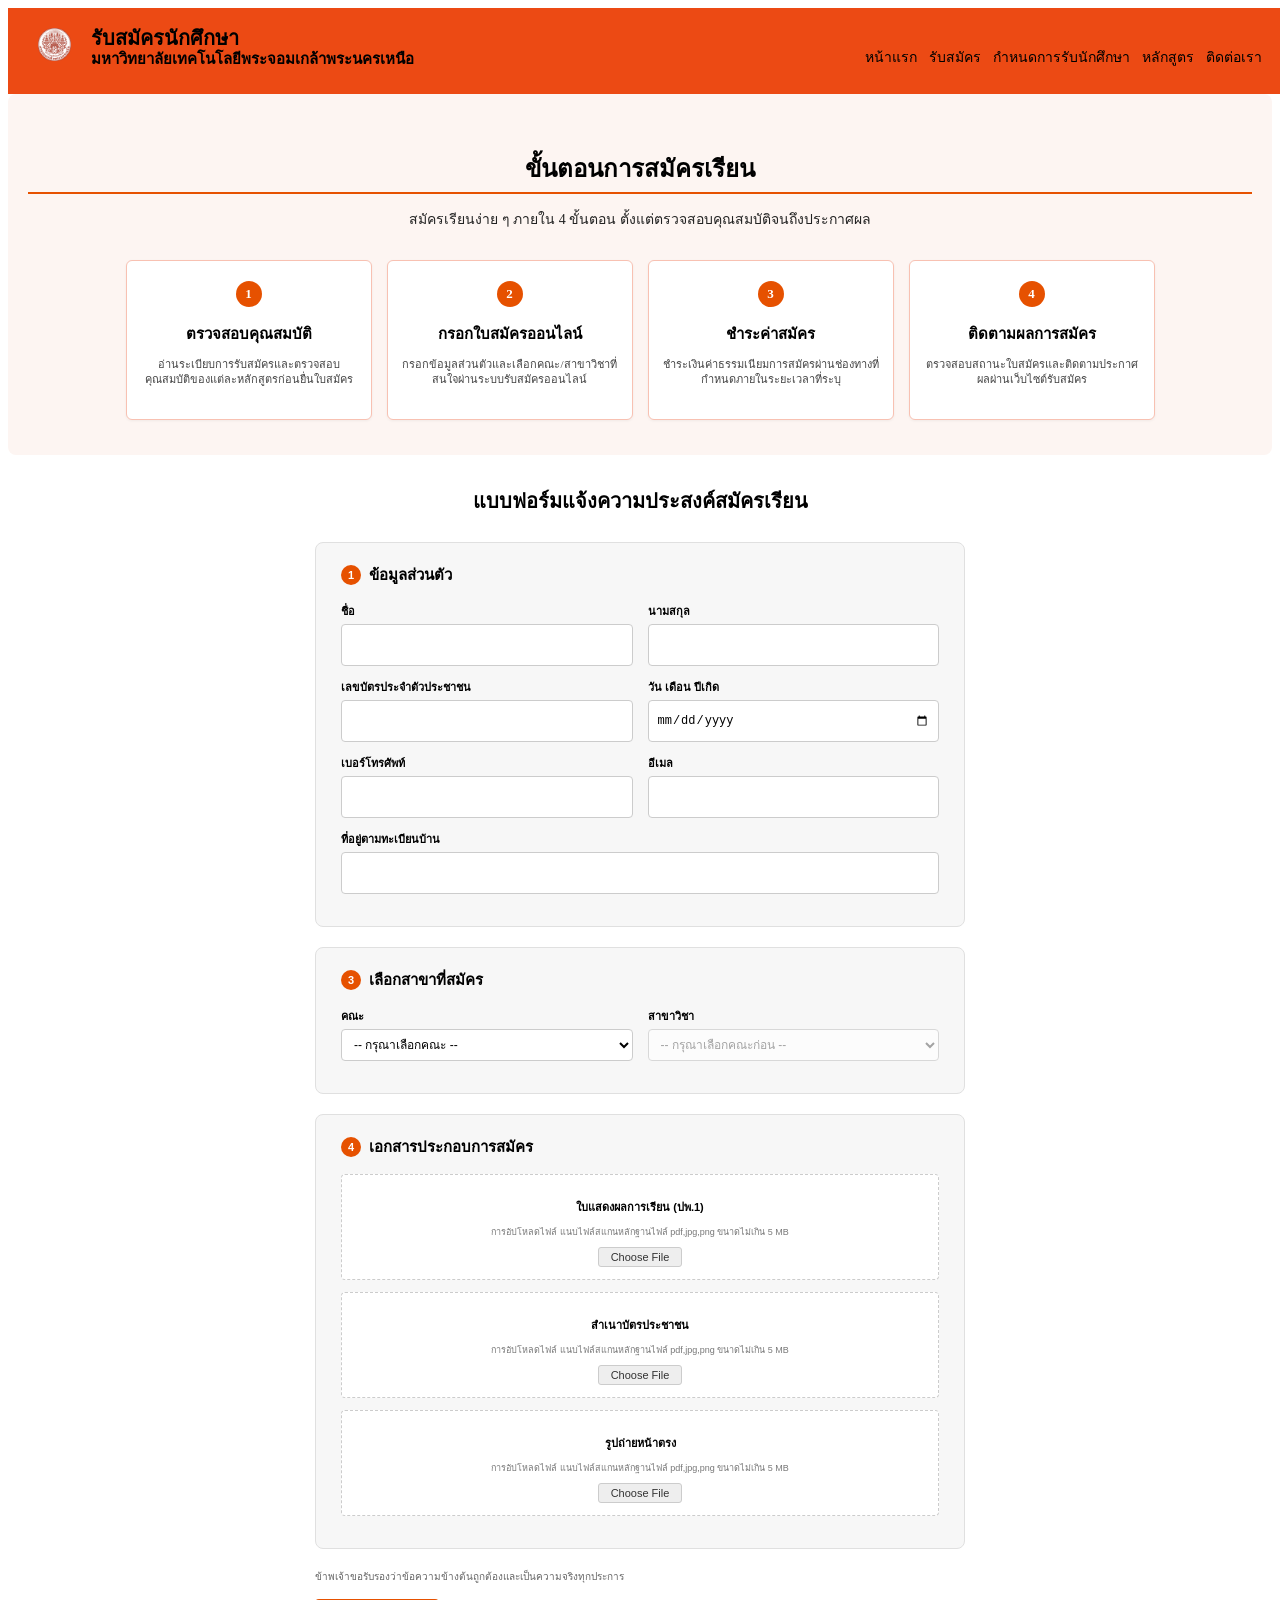
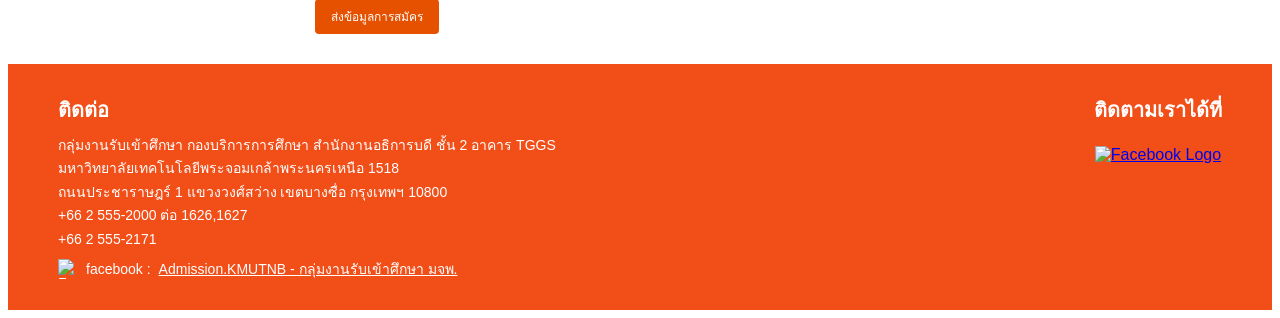
==== admission.html @ b82a3246 "first commit" ====
<!DOCTYPE html>
<html lang="th">
<head>
    <meta charset="UTF-8">
    <meta name="viewport" content="width=device-width, initial-scale=1.0">
    <title>รับสมัครนักศึกษา - มหาวิทยาลัยเทคโนโลยีพระจอมเกล้าพระนครเหนือ</title>
    <link rel="stylesheet" href="css/style.css">
</head>
<body>
    <header class="site-header">
        <div class="container">
            <img src="image/Master Logo_KMUTNB_Thai PNG.png" alt="โลโก้" class="head-img">
            <div class="text-content">
                <h1>รับสมัครนักศึกษา</h1>
                <h2>มหาวิทยาลัยเทคโนโลยีพระจอมเกล้าพระนครเหนือ</h2>
            </div>
        </div>

        <nav class="navbar">
            <div class="wrap">
                <button class="nav-toggle" id="navToggle" aria-label="เปิดเมนู" aria-expanded="false">
                    <span></span><span></span><span></span>
                </button>
                <ul class="nav-list" id="navList">
                    <li><a href="index.html">หน้าแรก</a></li>
                    <li><a href="admission.html" class="active">รับสมัคร</a></li>
                    <li><a href="assign.html">กำหนดการรับนักศึกษา</a></li>
                    <li><a href="course.html">หลักสูตร</a></li>
                    <li><a href="contact.html">ติดต่อเรา</a></li>
                </ul>
            </div>
        </nav>
    </header>

    <!-- Main Content Container -->
    <main class="main-container">
        
        <!-- Section 1: ขั้นตอนการสมัครเรียน -->
        <section class="steps-section">
            <h2 class="section-title">ขั้นตอนการสมัครเรียน</h2>
            <p class="subtitle">สมัครเรียนง่าย ๆ ภายใน 4 ขั้นตอน ตั้งแต่ตรวจสอบคุณสมบัติจนถึงประกาศผล</p>
            
            <div class="steps-grid">
                <!-- ขั้นตอนที่ 1 -->
                <div class="step-card">
                    <div class="step-number">1</div>
                    <h3>ตรวจสอบคุณสมบัติ</h3>
                    <p>อ่านระเบียบการรับสมัครและตรวจสอบคุณสมบัติของแต่ละหลักสูตรก่อนยื่นใบสมัคร</p>
                </div>

                <!-- ขั้นตอนที่ 2 -->
                <div class="step-card">
                    <div class="step-number">2</div>
                    <h3>กรอกใบสมัครออนไลน์</h3>
                    <p>กรอกข้อมูลส่วนตัวและเลือกคณะ/สาขาวิชาที่สนใจผ่านระบบรับสมัครออนไลน์</p>
                </div>

                <!-- ขั้นตอนที่ 3 -->
                <div class="step-card">
                    <div class="step-number">3</div>
                    <h3>ชำระค่าสมัคร</h3>
                    <p>ชำระเงินค่าธรรมเนียมการสมัครผ่านช่องทางที่กำหนดภายในระยะเวลาที่ระบุ</p>
                </div>

                <!-- ขั้นตอนที่ 4 -->
                <div class="step-card">
                    <div class="step-number">4</div>
                    <h3>ติดตามผลการสมัคร</h3>
                    <p>ตรวจสอบสถานะใบสมัครและติดตามประกาศผลผ่านเว็บไซต์รับสมัคร</p>
                </div>
            </div>
        </section>

        <!-- Section 2: แบบฟอร์มการสมัคร -->
        <section class="form-section">
            <h2 class="form-main-title">แบบฟอร์มแจ้งความประสงค์สมัครเรียน</h2>

            <!-- เพิ่ม action="payment.html" และ event onsubmit เพื่อแปลงค่าก่อนส่ง -->
            <form class="application-form" action="payment.html" method="GET" onsubmit="return prepareDataForPayment()">
                
                <!-- Block 1: ข้อมูลส่วนตัว -->
               <!-- Block 1: ข้อมูลส่วนตัว -->
<div class="form-card">
    <div class="card-header">
        <span class="step-num">1</span>
        <h3>ข้อมูลส่วนตัว</h3>
    </div>
    <div class="form-row">
        <div class="input-group">
            <label for="fname">ชื่อ</label>
            <input type="text" id="fname" name="fname" required>
        </div>
        <div class="input-group">
            <label for="lname">นามสกุล</label>
            <input type="text" id="lname" name="lname" required>
        </div>
    </div>
    <div class="form-row">
        <div class="input-group">
            <label for="idcard">เลขบัตรประจำตัวประชาชน</label>
            <input type="text" id="idcard" name="idcard" required>
        </div>
        <div class="input-group">
            <label for="dob">วัน เดือน ปีเกิด</label>
            <input type="date" id="dob" name="dob">
        </div>
    </div>
    <div class="form-row">
        <div class="input-group">
            <label for="phone">เบอร์โทรศัพท์</label>
            <input type="tel" id="phone" name="phone">
        </div>
        <div class="input-group">
            <label for="email">อีเมล</label>
            <input type="email" id="email" name="email">
        </div>
    </div>
    <div class="form-row">
        <div class="input-group full-width">
            <label for="address">ที่อยู่ตามทะเบียนบ้าน</label>
            <input type="text" id="address" name="address">
        </div>
    </div>
</div>

                <!-- Block 3: เลือกสาขาที่สมัคร -->
                <div class="form-card">
                    <div class="card-header">
                        <span class="step-num">3</span>
                        <h3>เลือกสาขาที่สมัคร</h3>
                    </div>
                    <div class="form-row">
                        <div class="input-group">
                            <label for="faculty">คณะ</label>
                            <select id="faculty" name="faculty" onchange="updateMajors()" required>
                                <option value="">-- กรุณาเลือกคณะ --</option>
                                <option value="eng">คณะวิศวกรรมศาสตร์</option>
                                <option value="ibt">คณะบริหารธุรกิจและอุตสาหกรรมบริการ</option>
                                <option value="fitm">คณะเทคโนโลยีและการจัดการอุตสาหกรรม</option>
                                <option value="ai">คณะอุตสาหกรรมเกษตรดิจิทัล</option>
                            </select>
                            <input type="hidden" id="faculty_text" name="faculty_text">
                        </div>
                        <div class="input-group">
                            <label for="major">สาขาวิชา</label>
                            <select id="major" name="major" disabled required>
                                <option value="">-- กรุณาเลือกคณะก่อน --</option>
                            </select>
                            <input type="hidden" id="major_text" name="major_text">
                        </div>
                    </div>
                </div>

                <!-- Block 4: เอกสารประกอบการสมัคร -->
                <div class="form-card">
                    <div class="card-header">
                        <span class="step-num">4</span>
                        <h3>เอกสารประกอบการสมัคร</h3>
                    </div>

                    <div class="upload-item">
                        <p class="upload-title">ใบแสดงผลการเรียน (ปพ.1)</p>
                        <p class="upload-note">การอัปโหลดไฟล์ แนบไฟล์สแกนหลักฐานไฟล์ pdf,jpg,png ขนาดไม่เกิน 5 MB</p>
                        <input type="file" id="file1" class="file-input">
                        <label for="file1" class="btn-choose">Choose File</label>
                    </div>

                    <div class="upload-item">
                        <p class="upload-title">สำเนาบัตรประชาชน</p>
                        <p class="upload-note">การอัปโหลดไฟล์ แนบไฟล์สแกนหลักฐานไฟล์ pdf,jpg,png ขนาดไม่เกิน 5 MB</p>
                        <input type="file" id="file2" class="file-input">
                        <label for="file2" class="btn-choose">Choose File</label>
                    </div>

                    <div class="upload-item">
                        <p class="upload-title">รูปถ่ายหน้าตรง</p>
                        <p class="upload-note">การอัปโหลดไฟล์ แนบไฟล์สแกนหลักฐานไฟล์ pdf,jpg,png ขนาดไม่เกิน 5 MB</p>
                        <input type="file" id="file3" class="file-input">
                        <label for="file3" class="btn-choose">Choose File</label>
                    </div>
                </div>

                <p class="form-footer-note">ข้าพเจ้าขอรับรองว่าข้อความข้างต้นถูกต้องและเป็นความจริงทุกประการ</p>

                <div class="form-actions">
                    <button type="submit" class="btn-submit-orange">ส่งข้อมูลการสมัคร</button>
                </div>

            </form>
        </section>

    </main>

    <footer class="footer-container">
        <div class="footer-left">
            <h3>ติดต่อ</h3>
            <p>กลุ่มงานรับเข้าศึกษา กองบริการการศึกษา สำนักงานอธิการบดี ชั้น 2 อาคาร TGGS</p>
            <p>มหาวิทยาลัยเทคโนโลยีพระจอมเกล้าพระนครเหนือ 1518</p>
            <p>ถนนประชาราษฎร์ 1 แขวงวงศ์สว่าง เขตบางซื่อ กรุงเทพฯ 10800</p>
            <p>+66 2 555-2000 ต่อ 1626,1627</p>
            <p>+66 2 555-2171</p>
            
            <div class="facebook-link">
                <img src="https://upload.wikimedia.org/wikipedia/commons/b/b9/2023_Facebook_icon.svg" alt="Facebook Icon" class="fb-icon-small">
                <span>facebook : </span>
                <a href="https://www.facebook.com/admission.kmutnb" target="_blank" rel="noopener noreferrer">
                    Admission.KMUTNB - กลุ่มงานรับเข้าศึกษา มจพ.
                </a>
            </div>
        </div>
        <div class="footer-right">
            <h3>ติดตามเราได้ที่</h3>
            <a href="https://www.facebook.com/admission.kmutnb" target="_blank" rel="noopener noreferrer">
                <img src="https://upload.wikimedia.org/wikipedia/commons/b/b9/2023_Facebook_icon.svg" alt="Facebook Logo" class="fb-icon-large">
            </a>
        </div>
    </footer>

    <!-- JavaScript ระบบเลือกสาขาและเตรียมข้อมูลส่งต่อไปยัง payment.html -->
    <script>
        const majorsByFaculty = {
            eng: [
                { value: "InAE", text: "วิศวกรรมเครื่องมือวัดและอัตโนมัติ" },
            ],
            ibt: [
                { value: "TH", text: "การจัดการอุตสาหกรรมท่องเที่ยวและโรงแรม" },
                { value: "IBT", text: "บริหารธุรกิจอุตสาหกรรมและการค้า" }
            ],
            fitm: [
                { value: "it", text: "เทคโนโลยีสารสนเทศ" },
                { value: "ine", text: "วิศวกรรมสารสนเทศและเครือข่าย" },
                { value: "inet", text: "วิศวกรรมสารสนเทศและเครือข่าย" },
                { value: "iti", text: "เทคโนโลยีสารสนเทศ" }
            ],
            ai: [
                { value: "FTSCM", text: "เทคโนโลยีอาหารและการจัดการห่วงโซ่อุปทาน" },
                { value: "FAIN", text: "นวัตกรรมผลิตภัณฑ์อาหารและความงาม" }
            ]
        };

        function updateMajors() {
            const facultySelect = document.getElementById("faculty");
            const majorSelect = document.getElementById("major");
            const selectedFaculty = facultySelect.value;

            majorSelect.innerHTML = '<option value="">-- กรุณาเลือกสาขาวิชา --</option>';

            if (selectedFaculty && majorsByFaculty[selectedFaculty]) {
                majorSelect.disabled = false;
                majorsByFaculty[selectedFaculty].forEach(major => {
                    const option = document.createElement("option");
                    option.value = major.value;
                    option.textContent = major.text;
                    majorSelect.appendChild(option);
                });
            } else {
                majorSelect.disabled = true;
                majorSelect.innerHTML = '<option value="">-- กรุณาเลือกคณะก่อน --</option>';
            }
        }

        // ดึงชื่อภาษาไทยของคณะและสาขาใส่ใน hidden input ก่อนส่งไป payment.html
        function prepareDataForPayment() {
            const facultySelect = document.getElementById("faculty");
            const majorSelect = document.getElementById("major");

            if (facultySelect.selectedIndex > 0) {
                document.getElementById("faculty_text").value = facultySelect.options[facultySelect.selectedIndex].text;
            }
            if (majorSelect.selectedIndex > 0) {
                document.getElementById("major_text").value = majorSelect.options[majorSelect.selectedIndex].text;
            }
            return true;
        }
    </script>
</body>
</html>
---- css/style.css ----
.site-header{
    position: relative;
  background-color: #EC4A14;
  padding: 20px 30px;
  display: flex;
  align-items: center;
  justify-content: center;
  font-size: 35px;
  color: rgb(255, 248, 248);
  width: 100%;
}
.body{
  background-color: #EC4A14;
}
.container {
  display: flex;
  align-items: left; 
  gap: 20px;          
}
.head-img{
    width: 4%;
    height: 4%;
}
.text-content{
    text-align: left;
    font-family: 'Courier New', Courier, monospace;
    font-size: 10px;
    color: #000;
    margin-top: auto;    /* ระยะห่างระหว่างบรรทัดข้อความ */
    font-weight: normal;
}
/* ลบระยะห่างส่วนเกินของข้อความ */
.text-content h1, 
.text-content h2 {
  margin: 0;          /* ลบระยะขอบบน-ล่างออกทั้งหมด */
  line-height: 1.2;   /* ปรับความสูงบรรทัดให้กระชับขึ้น */
}

/* หากต้องการให้ 2 บรรทัดนี้ห่างกันเล็กน้อย ให้ใส่ระยะห่างที่บรรทัดบน */
.text-content h2 {
  margin-bottom: 4px; /* ปรับเพิ่ม-ลด ความห่างตรงนี้ได้ตามต้องการ */
}
.nav-list li a {
  font-size: 14px;
  white-space: nowrap;
  text-decoration: none;
  color: #000000;
  
  /* เพิ่ม 2 บรรทัดนี้ เพื่อเตรียมความลื่นไหลและแสดงว่าเป็นปุ่มกด */
  display: inline-block;             /* เพื่อให้ transform ทำงานได้อย่างสมบูรณ์ */
  transition: transform 0.2s ease;   /* กำหนดความนุ่มนวลเวลาขยาย/ย่อ */
}

/* เพิ่มส่วนนี้ เพื่อให้ดุ๊กดิ๊กเวลาเอาเมาส์ชี้ */
.nav-list li a:hover {
  transform: scale(1.1);             /* ขยายตัวอักษรขึ้น 10% เมื่อเมาส์ชี้ */
  color: #f7f7f7;                    /* (Optional) เปลี่ยนสีข้อความเวลานำเมาส์ชี้ได้ */
}

.nav-list {
  display: flex;
  list-style: none;
  margin: 0;
  padding: 0;
  gap: 12px;
  overflow-x: auto;
  margin-right: 40px;
}

/* ซ่อนปุ่มเปิดเมนูเมื่อเปิดบนหน้าจอคอมพิวเตอร์ */
.nav-toggle {
  display: none;
}
.container2 {
  display: flex;
  justify-content: center; /* จัดกลุ่มไอคอนให้อยู่กลางหน้าจอแนวนอน */
  align-items: flex-start; /* ให้ด้านบนของแต่ละบล็อกตรงกัน */
  gap: 20%;               /* ระยะห่างระหว่างแต่ละเมนู */
  background-color: #EC4A14; /* หรือใช้สีส้มที่ต้องการ เช่น #FF6600, orange */
  padding: 0px; /
}

.menu-item {
  display: flex;
  flex-direction: column;  /* แนวตั้ง: ให้รูปอยู่บน ข้อความอยู่ล่าง */
  align-items: center;     /* จัดให้ทั้งรูปและข้อความตรงกลาง */
  text-align: center;      /* ให้ข้อความอยู่ตรงกลาง */
  transition: transform 0.2s ease; /* กำหนดความนุ่มนวลเวลาขยาย/ย่อ */
  cursor: pointer;         /* เปลี่ยนรูปเมาส์เป็นนิ้วชี้ */
  margin-top: 10px;
}

/* เอฟเฟกต์ทำงานเมื่อนำเมาส์ไปชี้ (:hover) */
.menu-item:hover {
  transform: scale(1.08);  /* ขยายขึ้น 8% เมื่อเมาส์ชี้ */
}
/* เอฟเฟกต์เวลากดคลิกค้างไว้ */
.menu-item:active {
  transform: scale(0.95);  /* ยุบลงเล็กน้อยตอนกด */
}


.banner1-img {
  width: 90px;
  height: auto;
  margin-bottom: 8px;      /* ระยะห่างระหว่างรูปกับข้อความ */
}

.a-banner-img{
  display: block;      /* เปลี่ยนเป็น block เพื่อให้ใช้ margin auto ได้ */
  margin: 0 auto;      /* จัดให้อยู่ตรงกลางแนวนอน */
  max-width: 100%;     /* ป้องกันรูปใหญ่เกินขนาดหน้าจอ */
  height: auto;
}


/* หน้าติดต่อเรา*/
.contact-cardh1{
  background-color: #F4E9E5 ;
  padding: 6px 14px;
  border-radius: 8px;
  display: inline-block;
}
.contact-card{
  background-color: #ffffff;
  border: 1 px solid #e0e0e0;
  border-radius: 8px;
  padding: 30px;
  max-width: 800px;
  margin: 40px;
  box-shadow: 0 4px 6 px rgba(0,0,0,0.05);
}
.contact-card h1{
  font-family: 'Courier New', Courier, monospace;
  font-size: 32px;
  color: #333
}
.contact-card h2{
  font-family: 'Courier New', Courier, monospace;
  font-size: 18px;
  color: #333
}
.contact-card h3{
  font-family: 'Courier New', Courier, monospace;
  font-size: 14px;
  color: #333  
}
.facebook-link-contact-card a{
  color: #020202;
  align-items: center;
  gap: 8px;
  margin-top: 8px;
  font-size: 14px;
}

/*หน้าสอบถามหลักสูตร*/
.course-link a{
  color: #000;
  background-color: #F4E9E5 ;
  padding: 12px 14px;
  border-radius: 8px;
  display: inline-block;
  margin-bottom: 50px;
}

.artical {
    max-width: 800px;
    margin: 0 auto;
    text-align: center;
    padding: 20px;
  
}
.artical h1 {
  border: 2px solid #f83a00; /* สร้างกรอบ: ความหนา 2px, ชนิดเส้นทึบ, สีเทาเข้ม */
  padding: 10px 20px;       /* เพิ่มระยะห่างด้านในระหว่างข้อความกับกรอบ (บน-ล่าง 10px, ซ้าย-ขวา 20px) */
  border-radius: 5px;       /* ทำมุมโค้งมน (ถ้าชอบแบบมุมเหลี่ยมให้ลบบรรทัดนี้ออก) */
  display: inline-block;     /* บังคับให้กรอบมีความกว้างเท่ากับตัวข้อความพอดี (ไม่ยาวสุดหน้าจอ) */
}
/* กำหนดสไตล์รายการและการลบจุดกระสุนที่ตัวแม่ (ul) */
.navmap {
  list-style-type: none;
  padding-left: 0;
  margin-left: 0;
}

/* ปรับสีลิงก์ให้เห็นชัดเจนขึ้น */
.navmap li a {
  font-size: 20px;
  white-space: nowrap;
  text-decoration: none;
  color: #000103;         /* เปลี่ยนจาก #000000 เป็นสีน้ำเงินลิงก์ */
  font-weight: bold;
  transition: color 0.2s;  /* เปลี่ยนสีแบบนุ่มนวล */
}

/* เพิ่ม Effect เมื่อนำเมาส์ไปชี้ (Hover) */
.navmap li a:hover {
  color: #8e1717;          /* เปลี่ยนเป็นสีส้มเมื่อเอาเมาส์ชี้ */
  text-decoration: underline; /* แสดงเส้นใต้ */
}

.video-container {
  text-align: center;
  margin: 20px 0;
}
footer {
  background-color: #EC4A14;
  margin: 0 auto;
  padding: 15px;
  text-align: left;
  color: rgb(255, 255, 255);

}
footer p {
  margin: 0px 0;      /* ปรับระยะห่างระหว่างแต่ละบรรทัด (บน-ล่าง 4px, ซ้าย-ขวา 0) */
  line-height: 1.4;   /* กำหนดความสูงของบรรทัดให้กระชับขึ้น */
}
.footer-container {
  display: flex;
  justify-content: space-between;
  align-items: flex-start;
  background-color: #f14e18; /* สีส้มตามตัวอย่าง */
  color: #ffffff;
  padding: 30px 50px;
  font-family: sans-serif;
}

.footer-left h3, 
.footer-right h3 {
  font-size: 20px;
  margin-top: 0;
  margin-bottom: 10px;
}

.footer-left p {
  margin: 4px 0;
  font-size: 14px;
}

/* บรรทัด facebook ฝั่งซ้าย */
.facebook-link {
  display: flex;
  align-items: center;
  gap: 8px;
  margin-top: 8px;
  font-size: 14px;
}

.fb-icon-small {
  width: 20px;
  height: 20px;
}

.facebook-link a {
  color: #ffffff;
  text-decoration: underline;
}

/* ฝั่งขวา (ติดตามเราได้ที่) */
.footer-right {
  display: flex;
  flex-direction: column;
  align-items: center;
}

.fb-icon-large {
  width: 65px;
  height: 65px;
  margin-top: 10px;
  transition: transform 0.2s;
}

.fb-icon-large:hover {
  transform: scale(1.08); /* เอฟเฟกต์ขยายเมื่อเอาเมาส์ชี้ */
}



/* =========================================
   STEPS SECTION (ขั้นตอนการสมัครเรียน)
   ========================================= */
.steps-section {
    background-color: #fdf5f2; /* พื้นหลังสีส้มอ่อนตามภาพ */
    padding: 35px 20px;
    border-radius: 8px;
    margin-bottom: 30px;
}

.steps-section .section-title {
    text-align: center;
    font-size: 24px;
    font-weight: 700;
    color: #000000;
    margin-bottom: 6px;
}

.steps-section .subtitle {
    text-align: center;
    font-size: 14px;
    color: #222222;
    font-weight: 500;
    margin-bottom: 30px;
}

.steps-grid {
    display: flex;
    justify-content: center;
    gap: 15px;
}

.step-card {
    background-color: #ffffff;
    border: 1px solid #f8c1b2; /* เส้นขอบสีส้มอ่อน */
    border-radius: 6px;
    padding: 20px 12px;
    flex: 1;
    max-width: 220px;
    text-align: center;
    box-shadow: 0 1px 3px rgba(0,0,0,0.05);
}

.step-number {
    width: 26px;
    height: 26px;
    background-color: #e65100; /* สีวงกลมส้มเข้ม */
    color: #ffffff;
    border-radius: 50%;
    display: flex;
    align-items: center;
    justify-content: center;
    font-size: 13px;
    font-weight: bold;
    margin: 0 auto 12px auto;
}

.step-card h3 {
    font-size: 15px;
    font-weight: 700;
    color: #000000;
    margin-bottom: 8px;
}

.step-card p {
    font-size: 11px;
    color: #444444;
    line-height: 1.4;
    font-weight: 400;
}
/* เลือกกล่องขั้นตอนทั้งหมด */
.step-card {
  transition: transform 0.3s ease-in-out; /* กำหนดระยะเวลาและรูปแบบการเคลื่อนไหว */
}

/* เมื่อเอาเมาส์ไปวางที่กล่องขั้นตอน */
.step-card:hover {
  transform: translateY(-10px); /* ขยับกล่องขึ้นด้านบน 10 พิกเซล */
  box-shadow: 0 5px 15px rgba(0, 0, 0, 0.1); /* เพิ่มเงาเพื่อให้ดูมีมิติมากขึ้น */
}

/* =========================================
   FORM SECTION STYLE (สไตล์แบบฟอร์ม)
   ========================================= */
/* Container ใหญ่ของฟอร์ม */
.form-section {
    max-width: 650px;
    margin: 30px auto;
    font-family: 'Prompt', sans-serif;
}

.form-main-title {
    text-align: center;
    font-size: 20px;
    font-weight: 700;
    color: #000;
    margin-bottom: 25px;
}

/* Card กรอบเทาในแต่ละหมวด */
.form-card {
    background-color: #f7f7f7; /* สีพื้นหลังกรอบตาม Figma */
    border: 1px solid #e0e0e0;
    border-radius: 8px;
    padding: 20px 25px;
    margin-bottom: 20px;
}

/* หัวข้อประจำ Card */
.card-header {
    display: flex;
    align-items: center;
    gap: 8px;
    margin-bottom: 15px;
}

.step-num {
    background-color: #e65100; /* สีส้ม */
    color: white;
    width: 20px;
    height: 20px;
    border-radius: 50%;
    display: flex;
    align-items: center;
    justify-content: center;
    font-size: 11px;
    font-weight: bold;
}

.card-header h3 {
    font-size: 15px;
    font-weight: 700;
    color: #000;
    margin: 0;
}

/* การจัดวางช่อง Input */
.form-row {
    display: flex;
    gap: 15px;
    margin-bottom: 12px;
}

.input-group {
    flex: 1;
    display: flex;
    flex-direction: column;
    gap: 4px;
}

.input-group label {
    font-size: 11px;
    font-weight: 600;
    color: #000;
}

.input-group input,
.input-group select {
    height: 32px;
    padding: 4px 8px;
    border: 1px solid #ccc;
    border-radius: 4px;
    background-color: #fff;
    font-size: 12px;
    outline: none;
}

/* ส่วน Upload เอกสาร */
.upload-item {
    border: 1px dashed #cccccc;
    background-color: #ffffff;
    border-radius: 4px;
    padding: 12px;
    text-align: center;
    margin-bottom: 12px;
}

.upload-title {
    font-size: 11px;
    font-weight: 700;
    color: #000;
    margin-bottom: 2px;
}

.upload-note {
    font-size: 9px;
    color: #777777;
    margin-bottom: 8px;
}

.file-input {
    display: none;
}

.btn-choose {
    display: inline-block;
    padding: 3px 12px;
    background-color: #eeeeee;
    border: 1px solid #cccccc;
    border-radius: 3px;
    font-size: 11px;
    color: #333;
    cursor: pointer;
}

.btn-choose:hover {
    background-color: #e0e0e0;
}

/* ข้อความหมายเหตุด้านล่าง */
.form-footer-note {
    font-size: 10px;
    color: #666;
    margin-top: 10px;
    margin-bottom: 15px;
}

/* ปุ่มส่งแบบฟอร์ม */
.btn-submit-orange {
    background-color: #e65100;
    color: white;
    border: none;
    padding: 8px 16px;
    font-size: 12px;
    border-radius: 4px;
    cursor: pointer;
    font-weight: 500;
}

.btn-submit-orange:hover {
    background-color: #d84315;
}



/* =========================================
   PAYMENT PAGE STYLE (สไตล์หน้า payment.html)
   ========================================= */
.card {
    max-width: 500px;
    margin: 40px auto;
    background: #ffffff;
    border: 1px solid #e0e0e0;
    border-radius: 12px;
    padding: 30px;
    box-shadow: 0 4px 12px rgba(0, 0, 0, 0.08);
}

.card h2 {
    font-size: 20px;
    color: #e65100;
    text-align: center;
    margin-bottom: 4px;
}

.card .subtitle {
    text-align: center;
    font-size: 13px;
    color: #666;
    margin-bottom: 20px;
}

.section-title {
    font-size: 14px;
    font-weight: 600;
    border-bottom: 2px solid #e65100;
    padding-bottom: 4px;
    margin-bottom: 12px;
    color: #333;
}

.summary-box {
    background-color: #f9f9f9;
    padding: 12px 16px;
    border-radius: 8px;
    margin-bottom: 20px;
}

.summary-item {
    display: flex;
    justify-content: space-between;
    font-size: 13px;
    margin-bottom: 8px;
}

.summary-item:last-child {
    margin-bottom: 0;
}

.summary-label {
    color: #666;
}

.summary-value {
    font-weight: 600;
    color: #111;
}

.price-box {
    display: flex;
    justify-content: space-between;
    align-items: center;
    background-color: #fff3e0;
    padding: 12px 16px;
    border-radius: 8px;
    margin-bottom: 20px;
    border: 1px solid #ffe0b2;
}

.price-label {
    font-size: 14px;
    font-weight: 600;
    color: #e65100;
}

.price-amount {
    font-size: 18px;
    font-weight: 700;
    color: #e65100;
}

.qr-container {
    text-align: center;
    margin-bottom: 20px;
}

#qrcode {
    display: flex;
    justify-content: center;
    margin: 15px 0;
}

.btn-download {
    background-color: #f5f5f5;
    border: 1px solid #ccc;
    padding: 6px 14px;
    font-size: 12px;
    border-radius: 4px;
    cursor: pointer;
    transition: background-color 0.2s;
}

.btn-download:hover {
    background-color: #e0e0e0;
}

.btn-submit {
    width: 100%;
    background-color: #2e7d32;
    color: white;
    border: none;
    padding: 12px;
    font-size: 15px;
    font-weight: 600;
    border-radius: 6px;
    cursor: pointer;
    transition: background-color 0.2s;
}

.btn-submit:hover {
    background-color: #1b5e20;
}


/* Responsive มือถือ */
@media (max-width: 500px) {
    .form-row {
        flex-direction: column;
        gap: 10px;
    }
}
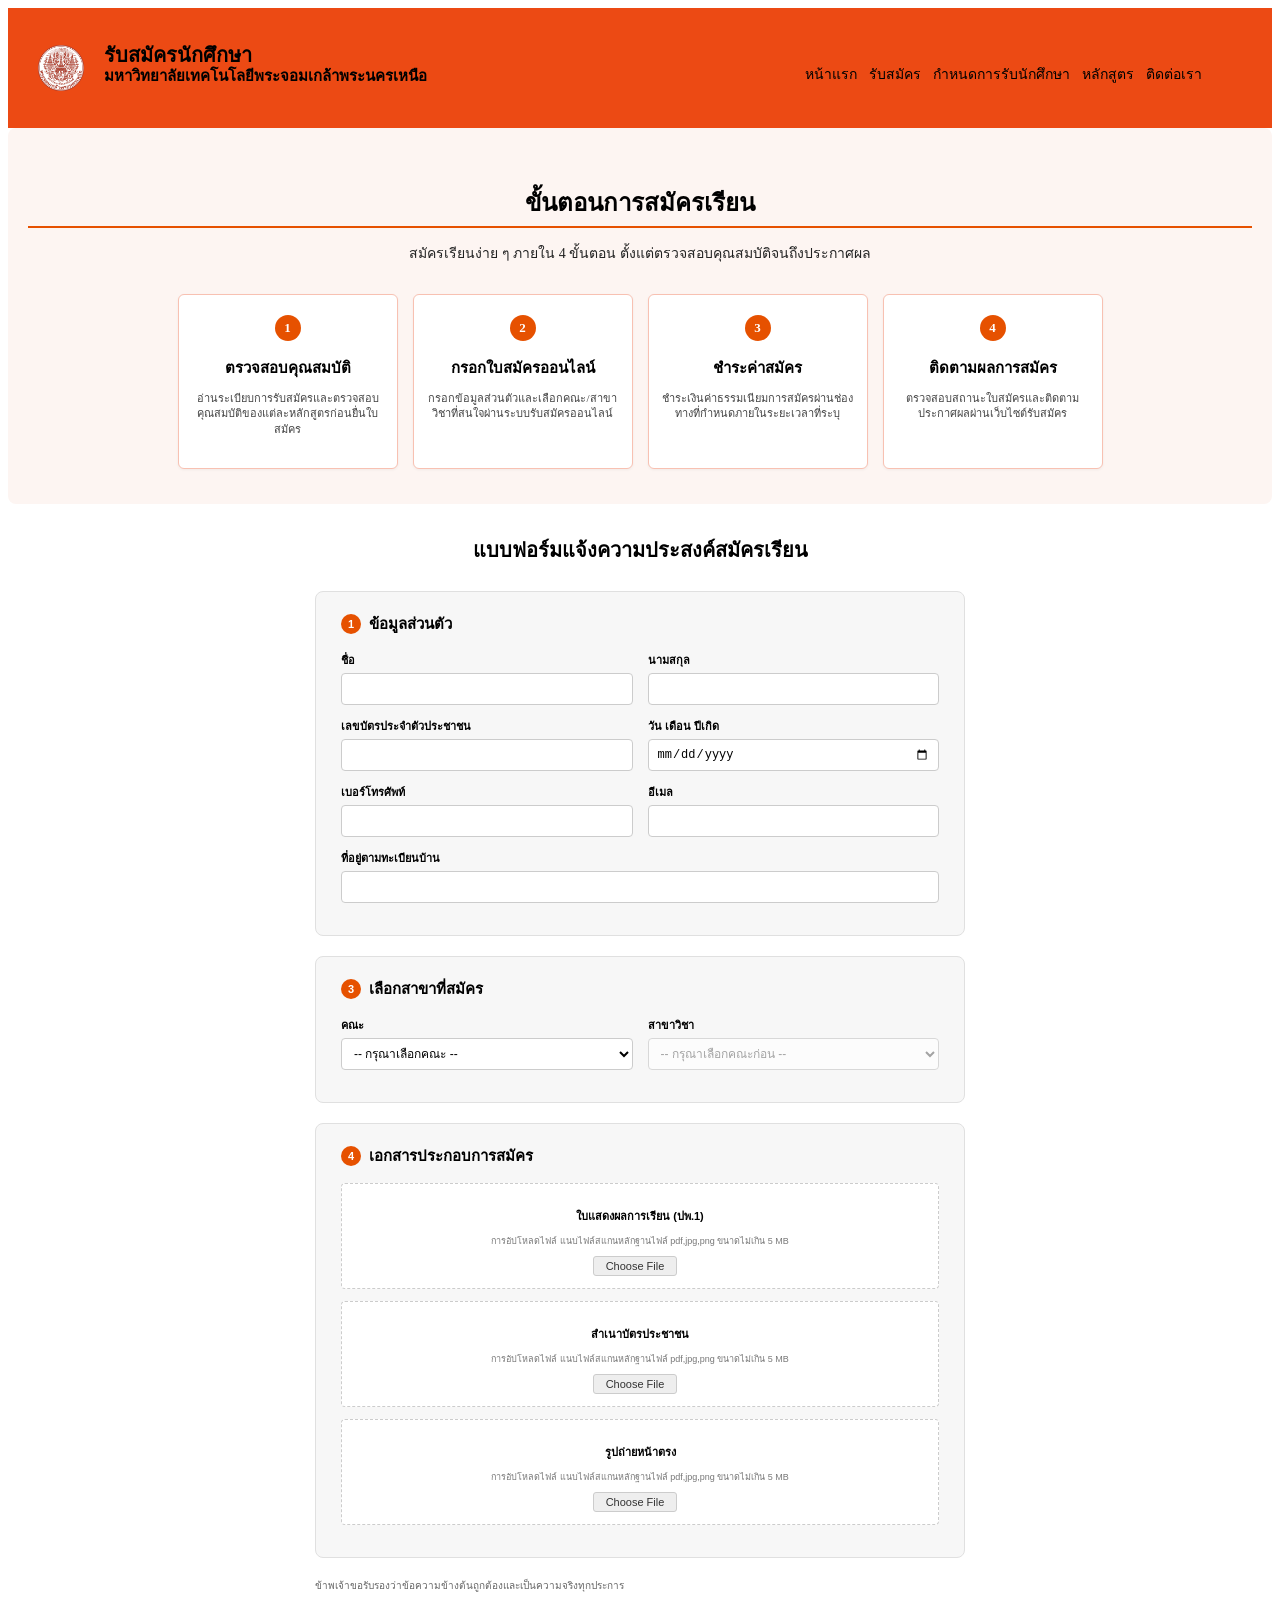
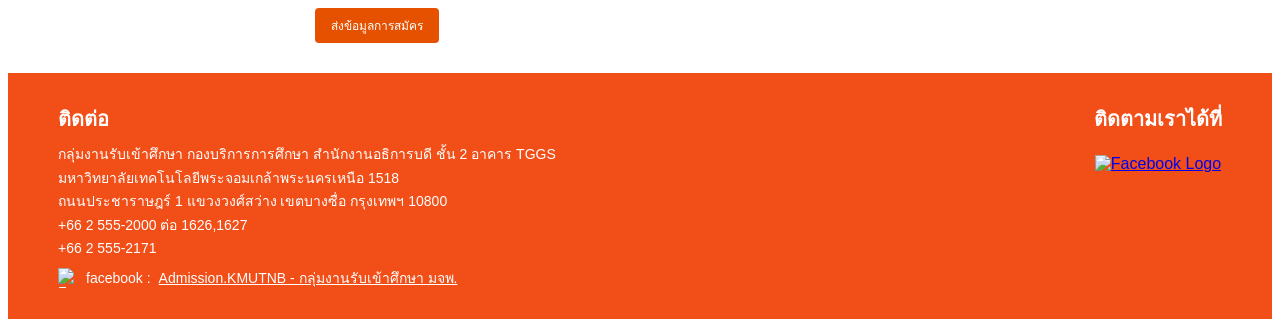
==== commit 45e0ecc3: "ff" ====
--- a/admission.html
+++ b/admission.html
@@ -32,10 +32,10 @@
         </nav>
     </header>
 
-    <!-- Main Content Container -->
+    
     <main class="main-container">
         
-        <!-- Section 1: ขั้นตอนการสมัครเรียน -->
+        <!-- Section 1 ขั้นตอนการสมัครเรียน -->
         <section class="steps-section">
             <h2 class="section-title">ขั้นตอนการสมัครเรียน</h2>
             <p class="subtitle">สมัครเรียนง่าย ๆ ภายใน 4 ขั้นตอน ตั้งแต่ตรวจสอบคุณสมบัติจนถึงประกาศผล</p>
@@ -71,59 +71,57 @@
             </div>
         </section>
 
-        <!-- Section 2: แบบฟอร์มการสมัคร -->
+        <!-- Section 2 แบบฟอร์มการสมัคร -->
         <section class="form-section">
             <h2 class="form-main-title">แบบฟอร์มแจ้งความประสงค์สมัครเรียน</h2>
 
-            <!-- เพิ่ม action="payment.html" และ event onsubmit เพื่อแปลงค่าก่อนส่ง -->
             <form class="application-form" action="payment.html" method="GET" onsubmit="return prepareDataForPayment()">
                 
-                <!-- Block 1: ข้อมูลส่วนตัว -->
-               <!-- Block 1: ข้อมูลส่วนตัว -->
-<div class="form-card">
-    <div class="card-header">
-        <span class="step-num">1</span>
-        <h3>ข้อมูลส่วนตัว</h3>
-    </div>
-    <div class="form-row">
-        <div class="input-group">
-            <label for="fname">ชื่อ</label>
-            <input type="text" id="fname" name="fname" required>
-        </div>
-        <div class="input-group">
-            <label for="lname">นามสกุล</label>
-            <input type="text" id="lname" name="lname" required>
-        </div>
-    </div>
-    <div class="form-row">
-        <div class="input-group">
-            <label for="idcard">เลขบัตรประจำตัวประชาชน</label>
-            <input type="text" id="idcard" name="idcard" required>
-        </div>
-        <div class="input-group">
-            <label for="dob">วัน เดือน ปีเกิด</label>
-            <input type="date" id="dob" name="dob">
-        </div>
-    </div>
-    <div class="form-row">
-        <div class="input-group">
-            <label for="phone">เบอร์โทรศัพท์</label>
-            <input type="tel" id="phone" name="phone">
-        </div>
-        <div class="input-group">
-            <label for="email">อีเมล</label>
-            <input type="email" id="email" name="email">
-        </div>
-    </div>
-    <div class="form-row">
-        <div class="input-group full-width">
-            <label for="address">ที่อยู่ตามทะเบียนบ้าน</label>
-            <input type="text" id="address" name="address">
-        </div>
-    </div>
-</div>
-
-                <!-- Block 3: เลือกสาขาที่สมัคร -->
+                <!-- Blockข้อมูลส่วนตัว -->
+                <div class="form-card">
+                    <div class="card-header">
+                        <span class="step-num">1</span>
+                        <h3>ข้อมูลส่วนตัว</h3>
+                    </div>
+                    <div class="form-row">
+                        <div class="input-group">
+                            <label for="fname">ชื่อ</label>
+                            <input type="text" id="fname" name="fname" required>
+                        </div>
+                        <div class="input-group">
+                            <label for="lname">นามสกุล</label>
+                            <input type="text" id="lname" name="lname" required>
+                        </div>
+                    </div>
+                    <div class="form-row">
+                        <div class="input-group">
+                            <label for="idcard">เลขบัตรประจำตัวประชาชน</label>
+                            <input type="text" id="idcard" name="idcard" required>
+                        </div>
+                        <div class="input-group">
+                            <label for="dob">วัน เดือน ปีเกิด</label>
+                            <input type="date" id="dob" name="dob">
+                        </div>
+                    </div>
+                    <div class="form-row">
+                        <div class="input-group">
+                            <label for="phone">เบอร์โทรศัพท์</label>
+                            <input type="tel" id="phone" name="phone">
+                        </div>
+                        <div class="input-group">
+                            <label for="email">อีเมล</label>
+                            <input type="email" id="email" name="email">
+                        </div>
+                    </div>
+                    <div class="form-row">
+                        <div class="input-group full-width">
+                            <label for="address">ที่อยู่ตามทะเบียนบ้าน</label>
+                            <input type="text" id="address" name="address">
+                        </div>
+                    </div>
+                </div>
+
+                <!-- Blockเลือกสาขาที่สมัคร -->
                 <div class="form-card">
                     <div class="card-header">
                         <span class="step-num">3</span>
@@ -151,7 +149,7 @@
                     </div>
                 </div>
 
-                <!-- Block 4: เอกสารประกอบการสมัคร -->
+                <!-- Blockเอกสารประกอบการสมัคร -->
                 <div class="form-card">
                     <div class="card-header">
                         <span class="step-num">4</span>
@@ -161,22 +159,25 @@
                     <div class="upload-item">
                         <p class="upload-title">ใบแสดงผลการเรียน (ปพ.1)</p>
                         <p class="upload-note">การอัปโหลดไฟล์ แนบไฟล์สแกนหลักฐานไฟล์ pdf,jpg,png ขนาดไม่เกิน 5 MB</p>
-                        <input type="file" id="file1" class="file-input">
-                        <label for="file1" class="btn-choose">Choose File</label>
+                        <input type="file" id="file1" class="file-input" accept=".pdf,.jpg,.png">
+                        <button type="button" class="btn-choose" onclick="document.getElementById('file1').click()">Choose File</button>
+                        <span id="file1-name" class="file-name-text"></span>
                     </div>
 
                     <div class="upload-item">
                         <p class="upload-title">สำเนาบัตรประชาชน</p>
                         <p class="upload-note">การอัปโหลดไฟล์ แนบไฟล์สแกนหลักฐานไฟล์ pdf,jpg,png ขนาดไม่เกิน 5 MB</p>
-                        <input type="file" id="file2" class="file-input">
-                        <label for="file2" class="btn-choose">Choose File</label>
+                        <input type="file" id="file2" class="file-input" accept=".pdf,.jpg,.png">
+                        <button type="button" class="btn-choose" onclick="document.getElementById('file2').click()">Choose File</button>
+                        <span id="file2-name" class="file-name-text"></span>
                     </div>
 
                     <div class="upload-item">
                         <p class="upload-title">รูปถ่ายหน้าตรง</p>
                         <p class="upload-note">การอัปโหลดไฟล์ แนบไฟล์สแกนหลักฐานไฟล์ pdf,jpg,png ขนาดไม่เกิน 5 MB</p>
-                        <input type="file" id="file3" class="file-input">
-                        <label for="file3" class="btn-choose">Choose File</label>
+                        <input type="file" id="file3" class="file-input" accept=".pdf,.jpg,.png">
+                        <button type="button" class="btn-choose" onclick="document.getElementById('file3').click()">Choose File</button>
+                        <span id="file3-name" class="file-name-text"></span>
                     </div>
                 </div>
 
@@ -190,6 +191,84 @@
         </section>
 
     </main>
+
+    
+
+    <!-- JavaScript เลือกสาขา เลือกไฟล์ -->
+    <script>
+        const majorsByFaculty = {
+            eng: [
+                { value: "InAE", text: "วิศวกรรมเครื่องมือวัดและอัตโนมัติ" },
+            ],
+            ibt: [
+                { value: "TH", text: "การจัดการอุตสาหกรรมท่องเที่ยวและโรงแรม" },
+                { value: "IBT", text: "บริหารธุรกิจอุตสาหกรรมและการค้า" }
+            ],
+            fitm: [
+                { value: "it", text: "เทคโนโลยีสารสนเทศ" },
+                { value: "ine", text: "วิศวกรรมสารสนเทศและเครือข่าย" },
+                { value: "inet", text: "วิศวกรรมสารสนเทศและเครือข่าย" },
+                { value: "iti", text: "เทคโนโลยีสารสนเทศ" }
+            ],
+            ai: [
+                { value: "FTSCM", text: "เทคโนโลยีอาหารและการจัดการห่วงโซ่อุปทาน" },
+                { value: "FAIN", text: "นวัตกรรมผลิตภัณฑ์อาหารและความงาม" }
+            ]
+        };
+
+        function updateMajors() {
+            const facultySelect = document.getElementById("faculty");
+            const majorSelect = document.getElementById("major");
+            const selectedFaculty = facultySelect.value;
+
+            majorSelect.innerHTML = '<option value="">-- กรุณาเลือกสาขาวิชา --</option>';
+
+            if (selectedFaculty && majorsByFaculty[selectedFaculty]) {
+                majorSelect.disabled = false;
+                majorsByFaculty[selectedFaculty].forEach(major => {
+                    const option = document.createElement("option");
+                    option.value = major.value;
+                    option.textContent = major.text;
+                    majorSelect.appendChild(option);
+                });
+            } else {
+                majorSelect.disabled = true;
+                majorSelect.innerHTML = '<option value="">-- กรุณาเลือกคณะก่อน --</option>';
+            }
+        }
+
+        // ดึงชื่อคณะและสาขาใส่ใน hidden input ก่อนส่งไป payment.html
+        function prepareDataForPayment() {
+            const facultySelect = document.getElementById("faculty");
+            const majorSelect = document.getElementById("major");
+
+            if (facultySelect.selectedIndex > 0) {
+                document.getElementById("faculty_text").value = facultySelect.options[facultySelect.selectedIndex].text;
+            }
+            if (majorSelect.selectedIndex > 0) {
+                document.getElementById("major_text").value = majorSelect.options[majorSelect.selectedIndex].text;
+            }
+            return true;
+        }
+
+        // แสดงชื่อไฟล์เมื่อผู้ใช้เลือกไฟล์
+        document.addEventListener("DOMContentLoaded", function() {
+            ['file1', 'file2', 'file3'].forEach(id => {
+                const input = document.getElementById(id);
+                if (input) {
+                    input.addEventListener('change', function() {
+                        const fileNameSpan = document.getElementById(id + '-name');
+                        if (this.files && this.files.length > 0) {
+                            if (fileNameSpan) fileNameSpan.textContent = "เลือกไฟล์แล้ว: " + this.files[0].name;
+                        } else {
+                            if (fileNameSpan) fileNameSpan.textContent = "";
+                        }
+                    });
+                }
+            });
+        });
+    </script>
+
 
     <footer class="footer-container">
         <div class="footer-left">
@@ -215,63 +294,8 @@
             </a>
         </div>
     </footer>
-
-    <!-- JavaScript ระบบเลือกสาขาและเตรียมข้อมูลส่งต่อไปยัง payment.html -->
-    <script>
-        const majorsByFaculty = {
-            eng: [
-                { value: "InAE", text: "วิศวกรรมเครื่องมือวัดและอัตโนมัติ" },
-            ],
-            ibt: [
-                { value: "TH", text: "การจัดการอุตสาหกรรมท่องเที่ยวและโรงแรม" },
-                { value: "IBT", text: "บริหารธุรกิจอุตสาหกรรมและการค้า" }
-            ],
-            fitm: [
-                { value: "it", text: "เทคโนโลยีสารสนเทศ" },
-                { value: "ine", text: "วิศวกรรมสารสนเทศและเครือข่าย" },
-                { value: "inet", text: "วิศวกรรมสารสนเทศและเครือข่าย" },
-                { value: "iti", text: "เทคโนโลยีสารสนเทศ" }
-            ],
-            ai: [
-                { value: "FTSCM", text: "เทคโนโลยีอาหารและการจัดการห่วงโซ่อุปทาน" },
-                { value: "FAIN", text: "นวัตกรรมผลิตภัณฑ์อาหารและความงาม" }
-            ]
-        };
-
-        function updateMajors() {
-            const facultySelect = document.getElementById("faculty");
-            const majorSelect = document.getElementById("major");
-            const selectedFaculty = facultySelect.value;
-
-            majorSelect.innerHTML = '<option value="">-- กรุณาเลือกสาขาวิชา --</option>';
-
-            if (selectedFaculty && majorsByFaculty[selectedFaculty]) {
-                majorSelect.disabled = false;
-                majorsByFaculty[selectedFaculty].forEach(major => {
-                    const option = document.createElement("option");
-                    option.value = major.value;
-                    option.textContent = major.text;
-                    majorSelect.appendChild(option);
-                });
-            } else {
-                majorSelect.disabled = true;
-                majorSelect.innerHTML = '<option value="">-- กรุณาเลือกคณะก่อน --</option>';
-            }
-        }
-
-        // ดึงชื่อภาษาไทยของคณะและสาขาใส่ใน hidden input ก่อนส่งไป payment.html
-        function prepareDataForPayment() {
-            const facultySelect = document.getElementById("faculty");
-            const majorSelect = document.getElementById("major");
-
-            if (facultySelect.selectedIndex > 0) {
-                document.getElementById("faculty_text").value = facultySelect.options[facultySelect.selectedIndex].text;
-            }
-            if (majorSelect.selectedIndex > 0) {
-                document.getElementById("major_text").value = majorSelect.options[majorSelect.selectedIndex].text;
-            }
-            return true;
-        }
-    </script>
 </body>
-</html>+</html>
+
+
+
--- a/css/style.css
+++ b/css/style.css
@@ -1,650 +1,691 @@
-.site-header{
-    position: relative;
-  background-color: #EC4A14;
-  padding: 20px 30px;
-  display: flex;
-  align-items: center;
-  justify-content: center;
-  font-size: 35px;
-  color: rgb(255, 248, 248);
+* {
+  box-sizing: border-box;
+}
+/*================================== 
+ หัวเว็บ stylr 
+ ===================================*/ 
+.site-header{ 
+  position: relative; 
+  background-color: #EC4A14; 
+  padding: 20px 30px; 
+  display: flex; 
+  align-items: center; 
+  justify-content: center; 
+  font-size: 35px; 
+  color: rgb(255, 248, 248); 
   width: 100%;
-}
-.body{
-  background-color: #EC4A14;
-}
-.container {
-  display: flex;
-  align-items: left; 
-  gap: 20px;          
-}
-.head-img{
-    width: 4%;
-    height: 4%;
-}
-.text-content{
-    text-align: left;
-    font-family: 'Courier New', Courier, monospace;
-    font-size: 10px;
-    color: #000;
-    margin-top: auto;    /* ระยะห่างระหว่างบรรทัดข้อความ */
-    font-weight: normal;
-}
-/* ลบระยะห่างส่วนเกินของข้อความ */
-.text-content h1, 
-.text-content h2 {
-  margin: 0;          /* ลบระยะขอบบน-ล่างออกทั้งหมด */
-  line-height: 1.2;   /* ปรับความสูงบรรทัดให้กระชับขึ้น */
-}
-
-/* หากต้องการให้ 2 บรรทัดนี้ห่างกันเล็กน้อย ให้ใส่ระยะห่างที่บรรทัดบน */
-.text-content h2 {
-  margin-bottom: 4px; /* ปรับเพิ่ม-ลด ความห่างตรงนี้ได้ตามต้องการ */
-}
-.nav-list li a {
-  font-size: 14px;
-  white-space: nowrap;
-  text-decoration: none;
-  color: #000000;
-  
-  /* เพิ่ม 2 บรรทัดนี้ เพื่อเตรียมความลื่นไหลและแสดงว่าเป็นปุ่มกด */
-  display: inline-block;             /* เพื่อให้ transform ทำงานได้อย่างสมบูรณ์ */
-  transition: transform 0.2s ease;   /* กำหนดความนุ่มนวลเวลาขยาย/ย่อ */
-}
-
-/* เพิ่มส่วนนี้ เพื่อให้ดุ๊กดิ๊กเวลาเอาเมาส์ชี้ */
-.nav-list li a:hover {
-  transform: scale(1.1);             /* ขยายตัวอักษรขึ้น 10% เมื่อเมาส์ชี้ */
-  color: #f7f7f7;                    /* (Optional) เปลี่ยนสีข้อความเวลานำเมาส์ชี้ได้ */
-}
-
-.nav-list {
-  display: flex;
-  list-style: none;
-  margin: 0;
-  padding: 0;
-  gap: 12px;
-  overflow-x: auto;
-  margin-right: 40px;
-}
-
-/* ซ่อนปุ่มเปิดเมนูเมื่อเปิดบนหน้าจอคอมพิวเตอร์ */
-.nav-toggle {
-  display: none;
-}
-.container2 {
-  display: flex;
-  justify-content: center; /* จัดกลุ่มไอคอนให้อยู่กลางหน้าจอแนวนอน */
-  align-items: flex-start; /* ให้ด้านบนของแต่ละบล็อกตรงกัน */
-  gap: 20%;               /* ระยะห่างระหว่างแต่ละเมนู */
-  background-color: #EC4A14; /* หรือใช้สีส้มที่ต้องการ เช่น #FF6600, orange */
-  padding: 0px; /
-}
-
-.menu-item {
-  display: flex;
-  flex-direction: column;  /* แนวตั้ง: ให้รูปอยู่บน ข้อความอยู่ล่าง */
-  align-items: center;     /* จัดให้ทั้งรูปและข้อความตรงกลาง */
-  text-align: center;      /* ให้ข้อความอยู่ตรงกลาง */
-  transition: transform 0.2s ease; /* กำหนดความนุ่มนวลเวลาขยาย/ย่อ */
-  cursor: pointer;         /* เปลี่ยนรูปเมาส์เป็นนิ้วชี้ */
-  margin-top: 10px;
-}
-
-/* เอฟเฟกต์ทำงานเมื่อนำเมาส์ไปชี้ (:hover) */
-.menu-item:hover {
-  transform: scale(1.08);  /* ขยายขึ้น 8% เมื่อเมาส์ชี้ */
-}
-/* เอฟเฟกต์เวลากดคลิกค้างไว้ */
-.menu-item:active {
-  transform: scale(0.95);  /* ยุบลงเล็กน้อยตอนกด */
-}
-
-
-.banner1-img {
-  width: 90px;
-  height: auto;
-  margin-bottom: 8px;      /* ระยะห่างระหว่างรูปกับข้อความ */
-}
-
-.a-banner-img{
-  display: block;      /* เปลี่ยนเป็น block เพื่อให้ใช้ margin auto ได้ */
-  margin: 0 auto;      /* จัดให้อยู่ตรงกลางแนวนอน */
-  max-width: 100%;     /* ป้องกันรูปใหญ่เกินขนาดหน้าจอ */
-  height: auto;
-}
-
-
-/* หน้าติดต่อเรา*/
-.contact-cardh1{
-  background-color: #F4E9E5 ;
-  padding: 6px 14px;
-  border-radius: 8px;
-  display: inline-block;
-}
-.contact-card{
-  background-color: #ffffff;
-  border: 1 px solid #e0e0e0;
-  border-radius: 8px;
-  padding: 30px;
-  max-width: 800px;
-  margin: 40px;
-  box-shadow: 0 4px 6 px rgba(0,0,0,0.05);
-}
-.contact-card h1{
-  font-family: 'Courier New', Courier, monospace;
-  font-size: 32px;
-  color: #333
-}
-.contact-card h2{
-  font-family: 'Courier New', Courier, monospace;
-  font-size: 18px;
-  color: #333
-}
-.contact-card h3{
-  font-family: 'Courier New', Courier, monospace;
-  font-size: 14px;
-  color: #333  
-}
-.facebook-link-contact-card a{
-  color: #020202;
-  align-items: center;
-  gap: 8px;
-  margin-top: 8px;
-  font-size: 14px;
-}
-
-/*หน้าสอบถามหลักสูตร*/
-.course-link a{
-  color: #000;
-  background-color: #F4E9E5 ;
-  padding: 12px 14px;
-  border-radius: 8px;
-  display: inline-block;
-  margin-bottom: 50px;
-}
-
-.artical {
-    max-width: 800px;
-    margin: 0 auto;
-    text-align: center;
-    padding: 20px;
-  
-}
-.artical h1 {
-  border: 2px solid #f83a00; /* สร้างกรอบ: ความหนา 2px, ชนิดเส้นทึบ, สีเทาเข้ม */
-  padding: 10px 20px;       /* เพิ่มระยะห่างด้านในระหว่างข้อความกับกรอบ (บน-ล่าง 10px, ซ้าย-ขวา 20px) */
-  border-radius: 5px;       /* ทำมุมโค้งมน (ถ้าชอบแบบมุมเหลี่ยมให้ลบบรรทัดนี้ออก) */
-  display: inline-block;     /* บังคับให้กรอบมีความกว้างเท่ากับตัวข้อความพอดี (ไม่ยาวสุดหน้าจอ) */
-}
-/* กำหนดสไตล์รายการและการลบจุดกระสุนที่ตัวแม่ (ul) */
-.navmap {
-  list-style-type: none;
-  padding-left: 0;
-  margin-left: 0;
-}
-
-/* ปรับสีลิงก์ให้เห็นชัดเจนขึ้น */
-.navmap li a {
-  font-size: 20px;
-  white-space: nowrap;
-  text-decoration: none;
-  color: #000103;         /* เปลี่ยนจาก #000000 เป็นสีน้ำเงินลิงก์ */
-  font-weight: bold;
-  transition: color 0.2s;  /* เปลี่ยนสีแบบนุ่มนวล */
-}
-
-/* เพิ่ม Effect เมื่อนำเมาส์ไปชี้ (Hover) */
-.navmap li a:hover {
-  color: #8e1717;          /* เปลี่ยนเป็นสีส้มเมื่อเอาเมาส์ชี้ */
-  text-decoration: underline; /* แสดงเส้นใต้ */
-}
-
-.video-container {
-  text-align: center;
-  margin: 20px 0;
-}
-footer {
-  background-color: #EC4A14;
-  margin: 0 auto;
-  padding: 15px;
-  text-align: left;
-  color: rgb(255, 255, 255);
-
-}
-footer p {
-  margin: 0px 0;      /* ปรับระยะห่างระหว่างแต่ละบรรทัด (บน-ล่าง 4px, ซ้าย-ขวา 0) */
-  line-height: 1.4;   /* กำหนดความสูงของบรรทัดให้กระชับขึ้น */
-}
-.footer-container {
-  display: flex;
-  justify-content: space-between;
-  align-items: flex-start;
-  background-color: #f14e18; /* สีส้มตามตัวอย่าง */
-  color: #ffffff;
-  padding: 30px 50px;
-  font-family: sans-serif;
-}
-
-.footer-left h3, 
-.footer-right h3 {
-  font-size: 20px;
-  margin-top: 0;
-  margin-bottom: 10px;
-}
-
-.footer-left p {
-  margin: 4px 0;
-  font-size: 14px;
-}
-
-/* บรรทัด facebook ฝั่งซ้าย */
-.facebook-link {
-  display: flex;
-  align-items: center;
-  gap: 8px;
-  margin-top: 8px;
-  font-size: 14px;
-}
-
-.fb-icon-small {
-  width: 20px;
-  height: 20px;
-}
-
-.facebook-link a {
-  color: #ffffff;
-  text-decoration: underline;
-}
-
-/* ฝั่งขวา (ติดตามเราได้ที่) */
-.footer-right {
-  display: flex;
-  flex-direction: column;
-  align-items: center;
-}
-
-.fb-icon-large {
-  width: 65px;
-  height: 65px;
-  margin-top: 10px;
-  transition: transform 0.2s;
-}
-
-.fb-icon-large:hover {
-  transform: scale(1.08); /* เอฟเฟกต์ขยายเมื่อเอาเมาส์ชี้ */
-}
-
-
-
-/* =========================================
-   STEPS SECTION (ขั้นตอนการสมัครเรียน)
-   ========================================= */
-.steps-section {
-    background-color: #fdf5f2; /* พื้นหลังสีส้มอ่อนตามภาพ */
-    padding: 35px 20px;
-    border-radius: 8px;
-    margin-bottom: 30px;
-}
-
-.steps-section .section-title {
-    text-align: center;
-    font-size: 24px;
-    font-weight: 700;
-    color: #000000;
-    margin-bottom: 6px;
-}
-
-.steps-section .subtitle {
-    text-align: center;
-    font-size: 14px;
-    color: #222222;
-    font-weight: 500;
-    margin-bottom: 30px;
-}
-
-.steps-grid {
-    display: flex;
-    justify-content: center;
-    gap: 15px;
-}
-
-.step-card {
-    background-color: #ffffff;
-    border: 1px solid #f8c1b2; /* เส้นขอบสีส้มอ่อน */
-    border-radius: 6px;
-    padding: 20px 12px;
-    flex: 1;
-    max-width: 220px;
-    text-align: center;
-    box-shadow: 0 1px 3px rgba(0,0,0,0.05);
-}
-
-.step-number {
-    width: 26px;
-    height: 26px;
-    background-color: #e65100; /* สีวงกลมส้มเข้ม */
-    color: #ffffff;
-    border-radius: 50%;
-    display: flex;
-    align-items: center;
-    justify-content: center;
-    font-size: 13px;
-    font-weight: bold;
-    margin: 0 auto 12px auto;
-}
-
-.step-card h3 {
-    font-size: 15px;
-    font-weight: 700;
-    color: #000000;
-    margin-bottom: 8px;
-}
-
-.step-card p {
-    font-size: 11px;
-    color: #444444;
-    line-height: 1.4;
-    font-weight: 400;
-}
-/* เลือกกล่องขั้นตอนทั้งหมด */
-.step-card {
-  transition: transform 0.3s ease-in-out; /* กำหนดระยะเวลาและรูปแบบการเคลื่อนไหว */
-}
-
-/* เมื่อเอาเมาส์ไปวางที่กล่องขั้นตอน */
-.step-card:hover {
-  transform: translateY(-10px); /* ขยับกล่องขึ้นด้านบน 10 พิกเซล */
-  box-shadow: 0 5px 15px rgba(0, 0, 0, 0.1); /* เพิ่มเงาเพื่อให้ดูมีมิติมากขึ้น */
-}
-
-/* =========================================
-   FORM SECTION STYLE (สไตล์แบบฟอร์ม)
-   ========================================= */
-/* Container ใหญ่ของฟอร์ม */
-.form-section {
-    max-width: 650px;
-    margin: 30px auto;
-    font-family: 'Prompt', sans-serif;
-}
-
-.form-main-title {
-    text-align: center;
-    font-size: 20px;
-    font-weight: 700;
-    color: #000;
-    margin-bottom: 25px;
-}
-
-/* Card กรอบเทาในแต่ละหมวด */
-.form-card {
-    background-color: #f7f7f7; /* สีพื้นหลังกรอบตาม Figma */
-    border: 1px solid #e0e0e0;
-    border-radius: 8px;
-    padding: 20px 25px;
-    margin-bottom: 20px;
-}
-
-/* หัวข้อประจำ Card */
-.card-header {
-    display: flex;
-    align-items: center;
-    gap: 8px;
-    margin-bottom: 15px;
-}
-
-.step-num {
-    background-color: #e65100; /* สีส้ม */
-    color: white;
-    width: 20px;
-    height: 20px;
-    border-radius: 50%;
-    display: flex;
-    align-items: center;
-    justify-content: center;
-    font-size: 11px;
-    font-weight: bold;
-}
-
-.card-header h3 {
-    font-size: 15px;
-    font-weight: 700;
-    color: #000;
-    margin: 0;
-}
-
-/* การจัดวางช่อง Input */
-.form-row {
-    display: flex;
-    gap: 15px;
-    margin-bottom: 12px;
-}
-
-.input-group {
-    flex: 1;
-    display: flex;
-    flex-direction: column;
-    gap: 4px;
-}
-
-.input-group label {
-    font-size: 11px;
-    font-weight: 600;
-    color: #000;
-}
-
-.input-group input,
-.input-group select {
-    height: 32px;
-    padding: 4px 8px;
-    border: 1px solid #ccc;
-    border-radius: 4px;
-    background-color: #fff;
-    font-size: 12px;
-    outline: none;
-}
-
-/* ส่วน Upload เอกสาร */
-.upload-item {
-    border: 1px dashed #cccccc;
-    background-color: #ffffff;
-    border-radius: 4px;
-    padding: 12px;
-    text-align: center;
-    margin-bottom: 12px;
-}
-
-.upload-title {
-    font-size: 11px;
-    font-weight: 700;
-    color: #000;
-    margin-bottom: 2px;
-}
-
-.upload-note {
-    font-size: 9px;
-    color: #777777;
-    margin-bottom: 8px;
-}
-
-.file-input {
-    display: none;
-}
-
-.btn-choose {
-    display: inline-block;
-    padding: 3px 12px;
-    background-color: #eeeeee;
-    border: 1px solid #cccccc;
-    border-radius: 3px;
-    font-size: 11px;
-    color: #333;
-    cursor: pointer;
-}
-
-.btn-choose:hover {
-    background-color: #e0e0e0;
-}
-
-/* ข้อความหมายเหตุด้านล่าง */
-.form-footer-note {
-    font-size: 10px;
-    color: #666;
-    margin-top: 10px;
-    margin-bottom: 15px;
-}
-
-/* ปุ่มส่งแบบฟอร์ม */
-.btn-submit-orange {
-    background-color: #e65100;
-    color: white;
-    border: none;
-    padding: 8px 16px;
-    font-size: 12px;
-    border-radius: 4px;
-    cursor: pointer;
-    font-weight: 500;
-}
-
-.btn-submit-orange:hover {
-    background-color: #d84315;
-}
-
-
-
-/* =========================================
-   PAYMENT PAGE STYLE (สไตล์หน้า payment.html)
-   ========================================= */
-.card {
-    max-width: 500px;
-    margin: 40px auto;
-    background: #ffffff;
-    border: 1px solid #e0e0e0;
-    border-radius: 12px;
-    padding: 30px;
-    box-shadow: 0 4px 12px rgba(0, 0, 0, 0.08);
-}
-
-.card h2 {
-    font-size: 20px;
-    color: #e65100;
-    text-align: center;
-    margin-bottom: 4px;
-}
-
-.card .subtitle {
-    text-align: center;
-    font-size: 13px;
-    color: #666;
-    margin-bottom: 20px;
-}
-
-.section-title {
-    font-size: 14px;
-    font-weight: 600;
-    border-bottom: 2px solid #e65100;
-    padding-bottom: 4px;
-    margin-bottom: 12px;
-    color: #333;
-}
-
-.summary-box {
-    background-color: #f9f9f9;
-    padding: 12px 16px;
-    border-radius: 8px;
-    margin-bottom: 20px;
-}
-
-.summary-item {
-    display: flex;
-    justify-content: space-between;
-    font-size: 13px;
-    margin-bottom: 8px;
-}
-
-.summary-item:last-child {
-    margin-bottom: 0;
-}
-
-.summary-label {
-    color: #666;
-}
-
-.summary-value {
-    font-weight: 600;
-    color: #111;
-}
-
-.price-box {
-    display: flex;
-    justify-content: space-between;
-    align-items: center;
-    background-color: #fff3e0;
-    padding: 12px 16px;
-    border-radius: 8px;
-    margin-bottom: 20px;
-    border: 1px solid #ffe0b2;
-}
-
-.price-label {
-    font-size: 14px;
-    font-weight: 600;
-    color: #e65100;
-}
-
-.price-amount {
-    font-size: 18px;
-    font-weight: 700;
-    color: #e65100;
-}
-
-.qr-container {
-    text-align: center;
-    margin-bottom: 20px;
-}
-
-#qrcode {
-    display: flex;
-    justify-content: center;
-    margin: 15px 0;
-}
-
-.btn-download {
-    background-color: #f5f5f5;
-    border: 1px solid #ccc;
-    padding: 6px 14px;
-    font-size: 12px;
-    border-radius: 4px;
-    cursor: pointer;
-    transition: background-color 0.2s;
-}
-
-.btn-download:hover {
-    background-color: #e0e0e0;
-}
-
-.btn-submit {
-    width: 100%;
-    background-color: #2e7d32;
-    color: white;
-    border: none;
-    padding: 12px;
-    font-size: 15px;
-    font-weight: 600;
-    border-radius: 6px;
-    cursor: pointer;
-    transition: background-color 0.2s;
-}
-
-.btn-submit:hover {
-    background-color: #1b5e20;
-}
-
-
-/* Responsive มือถือ */
-@media (max-width: 500px) {
-    .form-row {
-        flex-direction: column;
-        gap: 10px;
-    }
-}
-
+  box-sizing: border-box;
+  min-height: 120px;
+} 
+.body{ 
+  background-color: #EC4A14; 
+} 
+.container { 
+  display: flex; 
+  align-items: left;  
+  gap: 20px;           
+} 
+.head-img{ 
+    width: 6%; 
+    height: 6%; 
+} 
+.text-content{ 
+    text-align: left; 
+    font-family: 'Courier New', Courier, monospace; 
+    font-size: 10px; 
+    color: #000; 
+    margin-top: auto;    /* ระยะห่างระหว่างบรรทัดข้อความ */ 
+    font-weight: normal; 
+} 
+/* ลบระยะห่างส่วนเกินของข้อความ */ 
+.text-content h1,  
+.text-content h2 { 
+  margin: 0;          /* ลบระยะขอบบน-ล่างออกทั้งหมด */ 
+  line-height: 1.2;   /* ปรับความสูงบรรทัดให้กระชับขึ้น */ 
+} 
+ 
+/* ต้องการให้ 2 บรรทัดนี้ห่างกัน  */ 
+.text-content h2 { 
+  margin-bottom: 4px; /* ปรับเพิ่ม-ลด ความห่างตรงนี้ได้ตามต้องการ */ 
+} 
+.nav-list li a { 
+  font-size: 14px; 
+  white-space: nowrap; 
+  text-decoration: none; 
+  color: #000000; 
+  /* 2 บรรทัดนี้ ความลื่นไหลและแสดงว่าเป็นปุ่มกด */ 
+  display: inline-block;             /* เพื่อให้ transform ทำงานได้อย่างสมบูรณ์ */ 
+  transition: transform 0.2s ease;   /* กำหนดความนุ่มนวลเวลาขยาย/ย่อ */ 
+} 
+ 
+/* เพิ่มส่วนนี้ เพื่อให้ดุ๊กดิ๊กเวลาเอาเมาส์ชี้ */ 
+.nav-list li a:hover { 
+  transform: scale(1.1);             /* ขยายตัวอักษรขึ้น 10% เมื่อเมาส์ชี้ */ 
+  color: #f7f7f7;                    /* (Optional) เปลี่ยนสีข้อความเวลานำเมาส์ชี้ได้ */ 
+} 
+ 
+.nav-list { 
+  display: flex; 
+  list-style: none; 
+  margin: 0; 
+  padding: 0; 
+  gap: 12px; 
+  overflow-x: auto; 
+  margin-right: 40px; 
+} 
+ 
+/* ซ่อนปุ่มเปิดเมนูเมื่อเปิดบนหน้าจอคอมพิวเตอร์ */ 
+.nav-toggle { 
+  display: none; 
+} 
+ 
+/*รูปสามรูปตรงกลาง*/ 
+.container2 { 
+  display: flex; 
+  justify-content: center; /* จัดกลุ่มไอคอนให้อยู่กลางหน้าจอแนวนอน */ 
+  align-items: flex-start; /* ให้ด้านบนของแต่ละบล็อกตรงกัน */ 
+  gap: 20%;               /* ระยะห่างระหว่างแต่ละเมนู */ 
+  background-color: #EC4A14; /* หรือใช้สีส้มที่ต้องการ เช่น #FF6600, orange */ 
+  padding: 0px; / 
+} 
+ 
+.menu-item { 
+  display: flex; 
+  flex-direction: column;  /* แนวตั้ง: ให้รูปอยู่บน ข้อความอยู่ล่าง */ 
+  align-items: center;     /* จัดให้ทั้งรูปและข้อความตรงกลาง */ 
+  text-align: center;      /* ให้ข้อความอยู่ตรงกลาง */ 
+  transition: transform 0.2s ease; /* กำหนดความนุ่มนวลเวลาขยาย/ย่อ */ 
+  cursor: pointer;         /* เปลี่ยนรูปเมาส์เป็นนิ้วชี้ */ 
+  margin-top: 10px; 
+} 
+ 
+/* เอฟเฟกต์ทำงานเมื่อนำเมาส์ไปชี้ (:hover) */ 
+.menu-item:hover { 
+  transform: scale(1.08);  /* ขยายขึ้น 8% เมื่อเมาส์ชี้ */ 
+} 
+/* เอฟเฟกต์เวลากดคลิกค้างไว้ */ 
+.menu-item:active { 
+  transform: scale(0.95);  /* ยุบลงเล็กน้อยตอนกด */ 
+} 
+ 
+ 
+.banner1-img { 
+  width: 90px; 
+  height: auto; 
+  margin-bottom: 8px;      /* ระยะห่างระหว่างรูปกับข้อความ */ 
+} 
+ 
+.banner-img{ /*รูปใหญ๋หน้าแรก*/ 
+  display: block;      /* เปลี่ยนเป็น block เพื่อให้ใช้ margin auto ได้ */ 
+  margin: 0 auto;      /* จัดให้อยู่ตรงกลางแนวนอน */ 
+  max-width: 100%;     /* ป้องกันรูปใหญ่เกินขนาดหน้าจอ */ 
+  height: auto; 
+} 
+ 
+ 
+/* =========================================================== 
+    หน้าติดต่อเรา contact 
+  ============================================================*/ 
+.contact-card h1{ 
+  background-color: #F4E9E5 ; /*สีพื้นหลัง*/ 
+  padding: 6px 14px; /*กำหนดขนาดพื้นที่ บนล่างซ้ายขววา*/ 
+  border-radius: 8px; /*ความโค้งมนของกล่องข้อความ*/ 
+  display: inline-block; /*ทำให้ h1 เป็นกล่อง เท่าตัวหนังสือ*/ 
+  font-family: 'Courier New', Courier, monospace; /*ฟอนต์*/ 
+  font-size: 32px; /*ขนาดฟอนต์*/ 
+  color: #333;/*สีฟอนต์*/ 
+} 
+.contact-card{ 
+  background-color: #ffffff; /*สีพื้นหลังกล่องใหญ่*/ 
+  border: 1px solid #e0e0e0; /*เส้นขอบกล่อง*/ 
+  border-radius: 8px; /*องศามุมกล่อง*/ 
+  padding: 30px; /*กำหนดขนาดพื้นที่กล่อง จากขอบกล่องมาจนถึงเนื้อหา*/ 
+  max-width: 800px; /*ความกว้างสูงสุดของกล่อง*/ 
+  margin: 40px; /*ระยะห่างจากขอบกล่องถึงขอบหน้าจอ*/ 
+  box-shadow: 0 4px 6px rgba(0,0,0,0.05); /*เงาใต้กล่อง*/ 
+} 
+.contact-card h2{ /*สำนักงาน*/ 
+  font-family: 'Courier New', Courier, monospace; 
+  font-size: 18px; 
+  color: #333; 
+} 
+.contact-card h3{  /*มจพ รายละเอียดที่อยู่*/ 
+  font-family: 'Courier New', Courier, monospace; 
+  font-size: 14px; 
+  color: #333;  } 
+.facebook-link-contact-card a { /*ลิงค์เฟสบุ๊ค*/ 
+  text-decoration: none; /*ลบเส้นใต้*/ 
+  color: #3f1fcd; 
+  margin-top: 8px; 
+  font-size: 14px; 
+} 
+ 
+/*============================= 
+หน้าสอบถามหลักสูตร course 
+===============================*/ 
+.course-link a{ 
+  color: #000; 
+  background-color: #F4E9E5 ; 
+  padding: 12px 14px; 
+  border-radius: 8px; 
+  display: inline-block; /*ทำให้เป็นกล่อง*/ 
+  margin-bottom: 50px; /*ระยะห่างด้านล่างกล่องกับฟู้ดดเต้อ*/ 
+} 
+ 
+.artical { 
+    max-width: 800px; 
+    margin: 0 auto; 
+    text-align: center; 
+    padding: 20px; 
+   
+} 
+.artical h1 { 
+  border: 2px solid #f83a00; /* สร้างกรอบ: ความหนา 2px, ชนิดเส้นทึบ, สีเทาเข้ม */ 
+  padding: 10px 20px;       /* เพิ่มระยะห่างด้านในระหว่างข้อความกับกรอบ (บน-ล่าง 10px, ซ้าย-ขวา 20px) */ 
+  border-radius: 5px;       /* ทำมุมโค้ง */ 
+  display: inline-block;    
+} 
+ 
+.navmap { 
+  list-style-type: none; 
+  padding-left: 0; 
+  margin-left: 0; 
+} 
+ 
+/* ปรับสีลิงก์ให้เห็นชัดเจนขึ้น */ 
+.navmap li a { 
+  font-size: 20px; 
+  white-space: nowrap; 
+  text-decoration: none; 
+  color: #000103;         /* เปลี่ยนจาก #000000 เป็นสีน้ำเงินลิงก์ */ 
+  font-weight: bold; 
+  transition: color 0.2s;  /* เปลี่ยนสีแบบนุ่มนวล */ 
+} 
+ 
+/* เพิ่ม Effect ตอนเม้าส์แตะ */ 
+.navmap li a:hover { 
+  color: #8e1717;          /* เปลี่ยนสีเมื่อเอาเมาส์ชี้ */ 
+  text-decoration: underline; /* แสดงเส้นใต้ */ 
+} 
+ 
+.video-container { 
+  text-align: center; 
+  margin: 20px 0; 
+} 
+ 
+ 
+/*========================================= 
+ style footer  
+ =========================================*/ 
+footer { 
+  background-color: #EC4A14; 
+  margin: 0 auto; 
+  padding: 15px; 
+  text-align: left; 
+  color: rgb(255, 255, 255); 
+ 
+} 
+footer p { 
+  margin: 0px 0;      /* ปรับระยะห่างระหว่างแต่ละบรรทัด (บน-ล่าง 4px, ซ้าย-ขวา 0) */ 
+  line-height: 1.4;   /* กำหนดความสูงของบรรทัดให้กระชับขึ้น */ 
+} 
+.footer-container { 
+  display: flex; 
+  justify-content: space-between; 
+  align-items: flex-start; 
+  background-color: #f14e18; /* สีส้มตามตัวอย่าง */ 
+  color: #ffffff; 
+  padding: 30px 50px; 
+  font-family: sans-serif; 
+} 
+ 
+.footer-left h3,  
+.footer-right h3 { 
+  font-size: 20px; 
+  margin-top: 0; 
+  margin-bottom: 10px; 
+} 
+ 
+.footer-left p { 
+  margin: 4px 0; 
+  font-size: 14px; 
+} 
+ 
+/* บรรทัด facebook ฝั่งซ้าย */ 
+.facebook-link { 
+  display: flex; 
+  align-items: center; 
+  gap: 8px; 
+  margin-top: 8px; 
+  font-size: 14px; 
+} 
+ 
+.fb-icon-small { 
+  width: 20px; 
+  height: 20px; 
+} 
+ 
+.facebook-link a { 
+  color: #ffffff; 
+  text-decoration: underline; 
+} 
+ 
+/* ฝั่งขวา (ติดตามเราได้ที่) */ 
+.footer-right { 
+  display: flex; 
+  flex-direction: column; 
+  align-items: center; 
+} 
+ 
+.fb-icon-large { 
+  width: 65px; 
+  height: 65px; 
+  margin-top: 10px; 
+  transition: transform 0.2s; 
+} 
+ 
+.fb-icon-large:hover { 
+  transform: scale(1.08); /* เอฟเฟกต์ขยายเมื่อเอาเมาส์ชี้ */ 
+} 
+ 
+ 
+ 
+/* ===================================== 
+   SECTION ขั้นตอนการสมัครเรียน admission 
+   =====================================*/ 
+.steps-section { 
+    background-color: #fdf5f2; /* พื้นหลังสีส้มอ่อนตามภาพ */ 
+    padding: 35px 20px; 
+    border-radius: 8px; 
+    margin-bottom: 30px; 
+} 
+ 
+.steps-section .section-title { 
+    text-align: center; 
+    font-size: 24px; 
+    font-weight: 700; 
+    color: #000000; 
+    margin-bottom: 6px; 
+} 
+ 
+.steps-section .subtitle { 
+    text-align: center; 
+    font-size: 14px; 
+    color: #222222; 
+    font-weight: 500; 
+    margin-bottom: 30px; 
+} 
+ 
+.steps-grid { 
+    display: flex; 
+    justify-content: center; 
+    gap: 15px; 
+} 
+ 
+.step-card { 
+    background-color: #ffffff; 
+    border: 1px solid #f8c1b2; /* เส้นขอบสีส้มอ่อน */ 
+    border-radius: 6px; 
+    padding: 20px 12px; 
+    flex: 1; 
+    max-width: 220px; 
+    text-align: center; 
+    box-shadow: 0 1px 3px rgba(0,0,0,0.05); 
+} 
+ 
+.step-number { 
+    width: 26px; 
+    height: 26px; 
+    background-color: #e65100; /* สีวงกลมส้มเข้ม */ 
+    color: #ffffff; 
+    border-radius: 50%; 
+    display: flex; 
+    align-items: center; 
+    justify-content: center; 
+    font-size: 13px; 
+    font-weight: bold; 
+    margin: 0 auto 12px auto; 
+} 
+ 
+.step-card h3 { 
+    font-size: 15px; 
+    font-weight: 700; 
+    color: #000000; 
+    margin-bottom: 8px; 
+} 
+ 
+.step-card p { 
+    font-size: 11px; 
+    color: #444444; 
+    line-height: 1.4; 
+    font-weight: 400; 
+} 
+/* เลือกกล่องขั้นตอนทั้งหมด */ 
+.step-card { 
+  transition: transform 0.3s ease-in-out; /* กำหนดระยะเวลาและรูปแบบการเคลื่อนไหว */ 
+} 
+ 
+/* เมื่อเอาเมาส์ไปวางที่กล่องขั้นตอน */ 
+.step-card:hover { 
+  transform: translateY(-10px); /* ขยับกล่องขึ้นด้านบน 10 พิกเซล */ 
+  box-shadow: 0 5px 15px rgba(0, 0, 0, 0.1); /* เพิ่มเงาเพื่อให้ดูมีมิติมากขึ้น */ 
+} 
+ 
+/*SECTION แบบฟอร์ม */ 
+/* Container ใหญ่ของฟอร์ม */ 
+.form-section { 
+    max-width: 650px; 
+    margin: 30px auto; 
+    font-family: 'Prompt', sans-serif; 
+} 
+ 
+.form-main-title { 
+    text-align: center; 
+    font-size: 20px; 
+    font-weight: 700; 
+    color: #000; 
+    margin-bottom: 25px; 
+} 
+ 
+/* Card กรอบเทาในแต่ละหมวด */ 
+.form-card { 
+    background-color: #f7f7f7; /* สีพื้นหลังกรอบตาม Figma */ 
+    border: 1px solid #e0e0e0; 
+    border-radius: 8px; 
+    padding: 20px 25px; 
+    margin-bottom: 20px; 
+} 
+ 
+/* หัวข้อประจำ Card */ 
+.card-header { 
+    display: flex; 
+    align-items: center; 
+    gap: 8px; 
+    margin-bottom: 15px; 
+} 
+ 
+.step-num { 
+    background-color: #e65100; /* สีส้ม */ 
+    color: white; 
+    width: 20px; 
+    height: 20px; 
+    border-radius: 50%; 
+    display: flex; 
+    align-items: center; 
+    justify-content: center; 
+    font-size: 11px; 
+    font-weight: bold; 
+} 
+ 
+.card-header h3 { 
+    font-size: 15px; 
+    font-weight: 700; 
+    color: #000; 
+    margin: 0; 
+} 
+ 
+/* การจัดวางช่อง Input */ 
+.form-row { 
+    display: flex; 
+    gap: 15px; 
+    margin-bottom: 12px; 
+} 
+ 
+.input-group { 
+    flex: 1; 
+    display: flex; 
+    flex-direction: column; 
+    gap: 4px; 
+} 
+ 
+.input-group label { 
+    font-size: 11px; 
+    font-weight: 600; 
+    color: #000; 
+} 
+ 
+.input-group input, 
+.input-group select { 
+    height: 32px; 
+    padding: 4px 8px; 
+    border: 1px solid #ccc; 
+    border-radius: 4px; 
+    background-color: #fff; 
+    font-size: 12px; 
+    outline: none; 
+} 
+ 
+/* ส่วน Upload เอกสาร */ 
+.upload-item { 
+    border: 1px dashed #cccccc; 
+    background-color: #ffffff; 
+    border-radius: 4px; 
+    padding: 12px; 
+    text-align: center; 
+    margin-bottom: 12px; 
+} 
+ 
+.upload-title { 
+    font-size: 11px; 
+    font-weight: 700; 
+    color: #000; 
+    margin-bottom: 2px; 
+} 
+ 
+.upload-note { 
+    font-size: 9px; 
+    color: #777777; 
+    margin-bottom: 8px; 
+} 
+ 
+.file-input { 
+    display: none; 
+} 
+ 
+.btn-choose { 
+    display: inline-block; 
+    padding: 3px 12px; 
+    background-color: #eeeeee; 
+    border: 1px solid #cccccc; 
+    border-radius: 3px; 
+    font-size: 11px; 
+    color: #333; 
+    cursor: pointer; 
+} 
+ 
+.btn-choose:hover { /* effect choose */ 
+    background-color: #e0e0e0; 
+} 
+ 
+/* สีตัวหนังสือชื่อไฟล์ที่เลือกมาใส่ */ 
+.file-name-text { 
+    margin-left: 10px; 
+    font-size: 0.9rem; 
+    color: hwb(0 0% 0%); 
+    font-weight: 500; 
+} 
+ 
+/* ข้อความหมายเหตุด้านล่าง */ 
+.form-footer-note { 
+    font-size: 10px; 
+    color: #666; 
+    margin-top: 10px; 
+    margin-bottom: 15px; 
+} 
+ 
+/* ปุ่มส่งแบบฟอร์ม */ 
+.btn-submit-orange { 
+    background-color: #e65100; 
+    color: white; 
+    border: none; 
+    padding: 8px 16px; 
+    font-size: 12px; 
+    border-radius: 4px; 
+    cursor: pointer; 
+    font-weight: 500; 
+} 
+ 
+.btn-submit-orange:hover { 
+    background-color: #d84315; 
+} 
+ 
+ 
+ 
+/* ========================================= 
+   STYLE payment 
+   ========================================= */ 
+.card { 
+    max-width: 500px; 
+    margin: 40px auto; 
+    background: #ffffff; 
+    border: 1px solid #e0e0e0; 
+    border-radius: 12px; 
+    padding: 30px; 
+    box-shadow: 0 4px 12px rgba(0, 0, 0, 0.08); 
+} 
+ 
+.card h2 { 
+    font-size: 20px; 
+    color: #e65100; 
+    text-align: center; 
+    margin-bottom: 4px; 
+} 
+ 
+.card .subtitle { 
+    text-align: center; 
+    font-size: 13px; 
+    color: #666; 
+    margin-bottom: 20px; 
+} 
+ 
+.section-title { 
+    font-size: 14px; 
+    font-weight: 600; 
+    border-bottom: 2px solid #e65100; 
+    padding-bottom: 4px; 
+    margin-bottom: 12px; 
+    color: #333; 
+} 
+ 
+.summary-box { 
+    background-color: #f9f9f9; 
+    padding: 12px 16px; 
+    border-radius: 8px; 
+    margin-bottom: 20px; 
+} 
+ 
+.summary-item { 
+    display: flex; 
+    justify-content: space-between; 
+    font-size: 13px; 
+    margin-bottom: 8px; 
+} 
+ 
+.summary-item:last-child { 
+    margin-bottom: 0; 
+} 
+ 
+.summary-label { 
+    color: #666; 
+} 
+ 
+.summary-value { 
+    font-weight: 600; 
+    color: #111; 
+} 
+ 
+.price-box { 
+    display: flex; 
+    justify-content: space-between; 
+    align-items: center; 
+    background-color: #fff3e0; 
+    padding: 12px 16px; 
+    border-radius: 8px; 
+    margin-bottom: 20px; 
+    border: 1px solid #ffe0b2; 
+} 
+ 
+.price-label { 
+    font-size: 14px; 
+    font-weight: 600; 
+    color: #e65100; 
+} 
+ 
+.price-amount { 
+    font-size: 18px; 
+    font-weight: 700; 
+    color: #e65100; 
+} 
+ 
+.qr-container { 
+    text-align: center; 
+    margin-bottom: 20px; 
+} 
+ 
+#qrcode { 
+    display: flex; 
+    justify-content: center; 
+    margin: 15px 0; 
+} 
+ 
+/*ปุ่มโหลดคิวอาร์*/ 
+.btn-download { 
+    background-color: #f5f5f5; 
+    border: 1px solid #ccc; 
+    padding: 6px 14px; 
+    font-size: 12px; 
+    border-radius: 4px; 
+    cursor: pointer; 
+    transition: background-color 0.2s; 
+} 
+ 
+.btn-download:hover { 
+    background-color: #e0e0e0; 
+} 
+ 
+/*ปุ่มยืนยันจ่ายเงิน*/ 
+.btn-submit { 
+    width: 100%; 
+    background-color: #2e7d32; 
+    color: white; 
+    border: none; 
+    padding: 12px; 
+    font-size: 15px; 
+    font-weight: 600; 
+    border-radius: 6px; 
+    cursor: pointer; 
+    transition: background-color 0.2s; 
+} 
+ 
+/* เอฟเฟกต์ปุ่ม */ 
+.btn-submit:hover { 
+    background-color: #1b5e20; 
+} 
+ 
+/*========================== 
+   Responsive Design 
+   =========================*/ 
+/* Responsive มือถือ */ 
+@media (max-width: 500px) { 
+    .form-row { 
+        flex-direction: column; 
+        gap: 10px; 
+    } 
+} 
+ 
+ 
+ 
+ /*รูปหน้า assign กำหนการต่างๆ รูปใหญ่ๆ เบิ้มๆ แก้ยากๆ*/
+.a-banner-img { 
+    display: block; 
+    width: 90%; 
+    max-width: 1200px; 
+    height: auto; 
+    margin: 30px auto; 
+} 
+ 
+.banner { 
+    width: 100%; 
+    padding: 30px 0; 
+    box-sizing: border-box; 
+} 
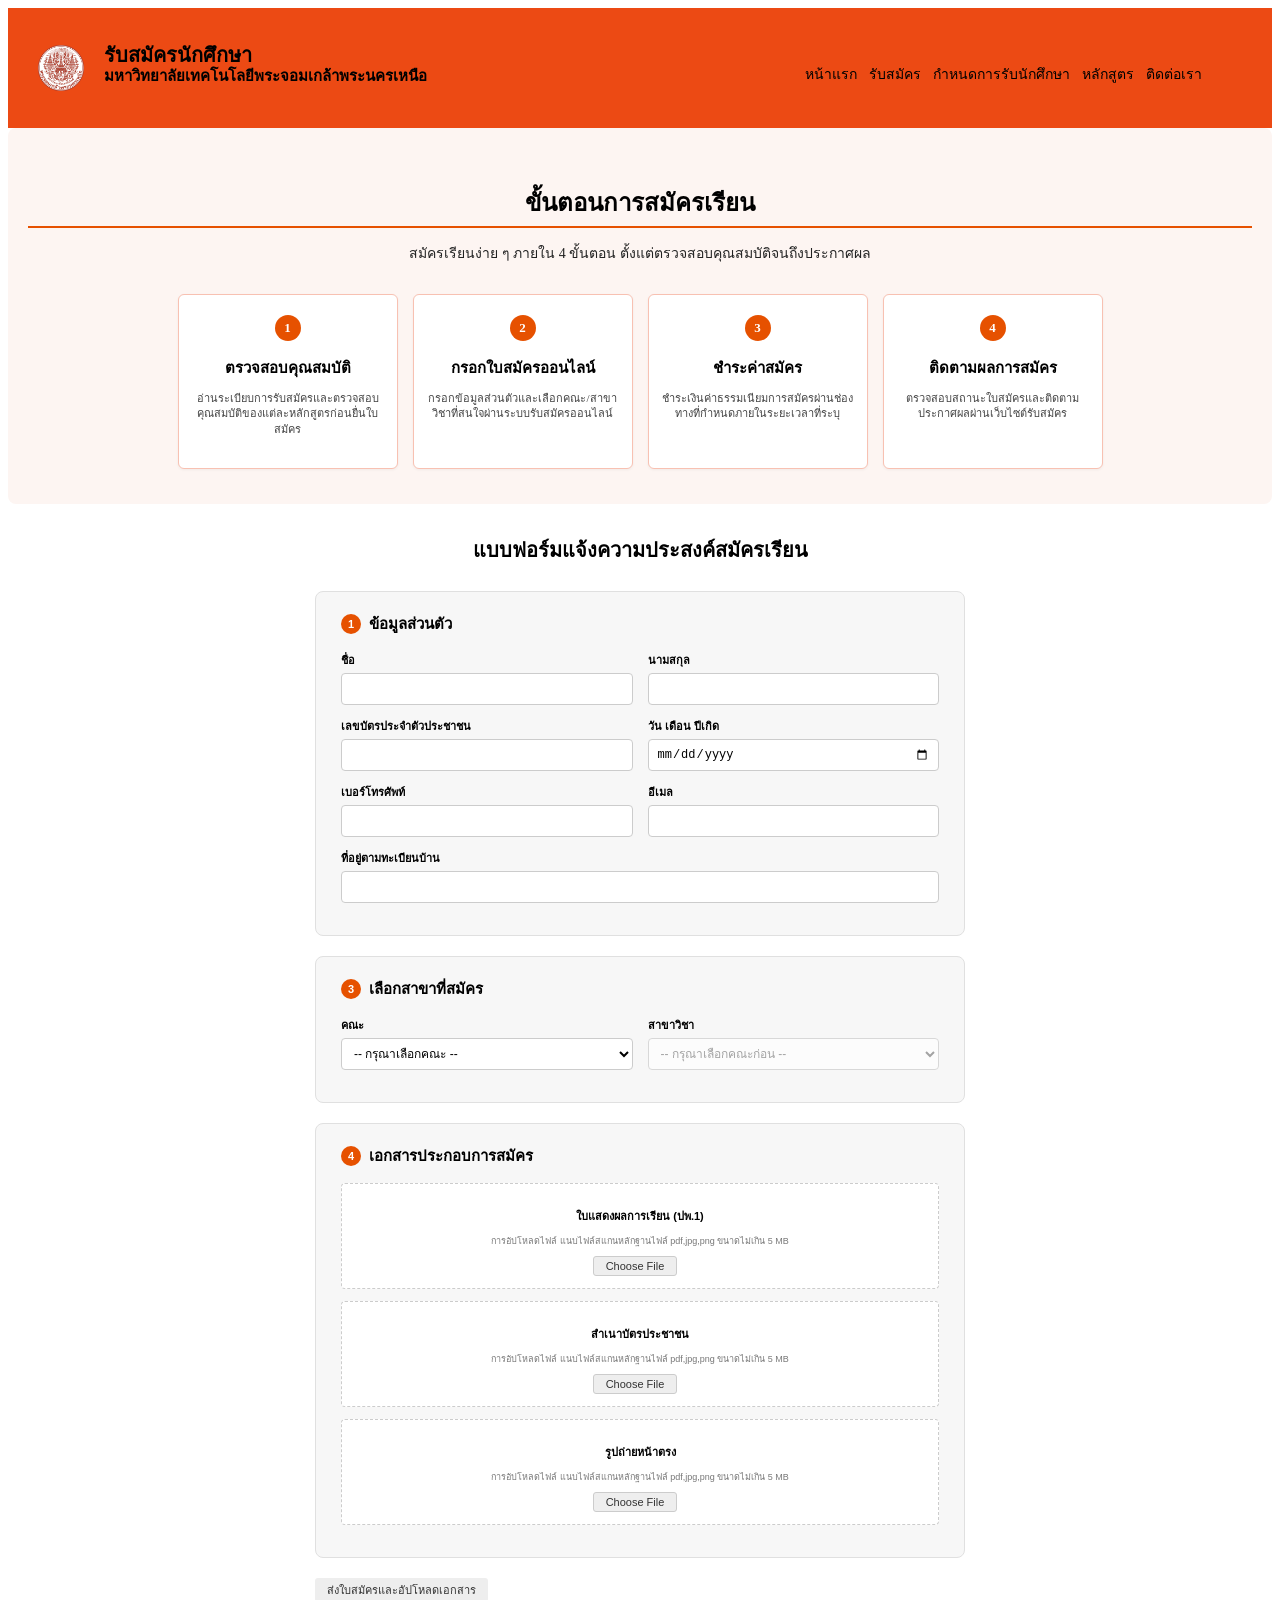
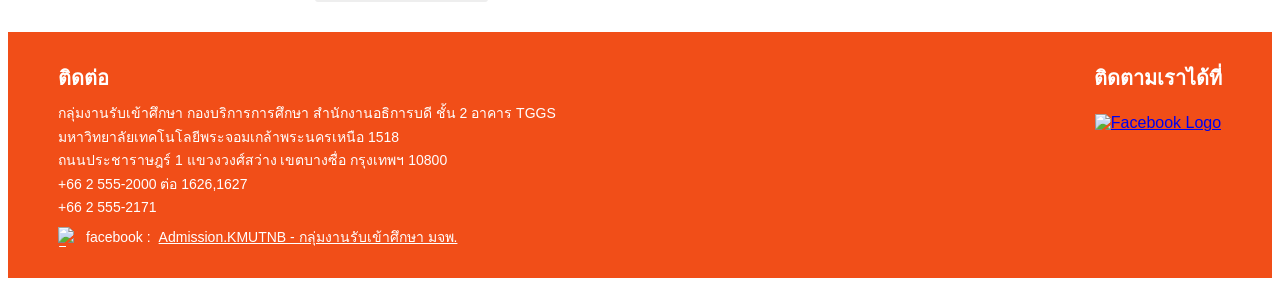
==== commit 8570e261: "ss" ====
--- a/admission.html
+++ b/admission.html
@@ -75,7 +75,7 @@
         <section class="form-section">
             <h2 class="form-main-title">แบบฟอร์มแจ้งความประสงค์สมัครเรียน</h2>
 
-            <form class="application-form" action="payment.html" method="GET" onsubmit="return prepareDataForPayment()">
+            <form class="application-form" id="applicationForm" action="payment.html" method="GET" onsubmit="return handleFormSubmit(event)">
                 
                 <!-- Blockข้อมูลส่วนตัว -->
                 <div class="form-card">
@@ -150,49 +150,50 @@
                 </div>
 
                 <!-- Blockเอกสารประกอบการสมัคร -->
-                <div class="form-card">
-                    <div class="card-header">
-                        <span class="step-num">4</span>
-                        <h3>เอกสารประกอบการสมัคร</h3>
-                    </div>
-
-                    <div class="upload-item">
-                        <p class="upload-title">ใบแสดงผลการเรียน (ปพ.1)</p>
-                        <p class="upload-note">การอัปโหลดไฟล์ แนบไฟล์สแกนหลักฐานไฟล์ pdf,jpg,png ขนาดไม่เกิน 5 MB</p>
-                        <input type="file" id="file1" class="file-input" accept=".pdf,.jpg,.png">
-                        <button type="button" class="btn-choose" onclick="document.getElementById('file1').click()">Choose File</button>
-                        <span id="file1-name" class="file-name-text"></span>
-                    </div>
-
-                    <div class="upload-item">
-                        <p class="upload-title">สำเนาบัตรประชาชน</p>
-                        <p class="upload-note">การอัปโหลดไฟล์ แนบไฟล์สแกนหลักฐานไฟล์ pdf,jpg,png ขนาดไม่เกิน 5 MB</p>
-                        <input type="file" id="file2" class="file-input" accept=".pdf,.jpg,.png">
-                        <button type="button" class="btn-choose" onclick="document.getElementById('file2').click()">Choose File</button>
-                        <span id="file2-name" class="file-name-text"></span>
-                    </div>
-
-                    <div class="upload-item">
-                        <p class="upload-title">รูปถ่ายหน้าตรง</p>
-                        <p class="upload-note">การอัปโหลดไฟล์ แนบไฟล์สแกนหลักฐานไฟล์ pdf,jpg,png ขนาดไม่เกิน 5 MB</p>
-                        <input type="file" id="file3" class="file-input" accept=".pdf,.jpg,.png">
-                        <button type="button" class="btn-choose" onclick="document.getElementById('file3').click()">Choose File</button>
-                        <span id="file3-name" class="file-name-text"></span>
-                    </div>
-                </div>
-
-                <p class="form-footer-note">ข้าพเจ้าขอรับรองว่าข้อความข้างต้นถูกต้องและเป็นความจริงทุกประการ</p>
-
-                <div class="form-actions">
-                    <button type="submit" class="btn-submit-orange">ส่งข้อมูลการสมัคร</button>
-                </div>
-
+<div class="form-card">
+    <div class="card-header">
+        <span class="step-num">4</span>
+        <h3>เอกสารประกอบการสมัคร</h3>
+    </div>
+
+    <div class="upload-item">
+        <p class="upload-title">ใบแสดงผลการเรียน (ปพ.1)</p>
+        <p class="upload-note">การอัปโหลดไฟล์ แนบไฟล์สแกนหลักฐานไฟล์ pdf,jpg,png ขนาดไม่เกิน 5 MB</p>
+        <input type="file" id="file1" name="transcript" class="file-input" accept=".pdf,.jpg,.png" required>
+        <label for="file1" class="btn-choose">Choose File</label>
+        <span id="file1-name" class="file-name-text"></span>
+    </div>
+
+    <div class="upload-item">
+        <p class="upload-title">สำเนาบัตรประชาชน</p>
+        <p class="upload-note">การอัปโหลดไฟล์ แนบไฟล์สแกนหลักฐานไฟล์ pdf,jpg,png ขนาดไม่เกิน 5 MB</p>
+        <input type="file" id="file2" name="id_card" class="file-input" accept=".pdf,.jpg,.png" required>
+        <label for="file2" class="btn-choose">Choose File</label>
+        <span id="file2-name" class="file-name-text"></span>
+    </div>
+
+    <div class="upload-item">
+        <p class="upload-title">รูปถ่ายหน้าตรง</p>
+        <p class="upload-note">การอัปโหลดไฟล์ แนบไฟล์สแกนหลักฐานไฟล์ pdf,jpg,png ขนาดไม่เกิน 5 MB</p>
+        <input type="file" id="file3" name="photo" class="file-input" accept=".pdf,.jpg,.png" required>
+        <label for="file3" class="btn-choose">Choose File</label>
+        <span id="file3-name" class="file-name-text"></span>
+    </div>
+</div>
+
+                <div class="form-row" style="margin-top: 20px;">
+                    <button type="submit" class="btn-choose" style="border: none; cursor: pointer;">
+                        ส่งใบสมัครและอัปโหลดเอกสาร
+                    </button>
+                </div>
             </form>
         </section>
 
     </main>
 
     
+
+    <script src="https://cdn.jsdelivr.net/npm/@supabase/supabase-js@2"></script>
 
     <!-- JavaScript เลือกสาขา เลือกไฟล์ -->
     <script>
@@ -237,31 +238,183 @@
             }
         }
 
-        // ดึงชื่อคณะและสาขาใส่ใน hidden input ก่อนส่งไป payment.html
+        /*
+         * SUPABASE SETUP
+         * 1) สร้าง Supabase project
+         * 2) สร้าง Storage bucket ชื่อ "documents"
+         * 3) ตั้ง bucket เป็น Private
+         * 4) ใส่ Project URL และ Publishable/Anon Key ด้านล่าง
+         */
+        const SUPABASE_URL = "ใส่-SUPABASE-PROJECT-URL-ตรงนี้";
+        const SUPABASE_ANON_KEY = "ใส่-SUPABASE-PUBLISHABLE-KEY-ตรงนี้";
+        const STORAGE_BUCKET = "documents";
+
+        const supabaseClient = window.supabase.createClient(
+            SUPABASE_URL,
+            SUPABASE_ANON_KEY
+        );
+
+        const MAX_FILE_SIZE = 5 * 1024 * 1024;
+        const ALLOWED_TYPES = [
+            "application/pdf",
+            "image/jpeg",
+            "image/png"
+        ];
+
         function prepareDataForPayment() {
             const facultySelect = document.getElementById("faculty");
             const majorSelect = document.getElementById("major");
 
             if (facultySelect.selectedIndex > 0) {
-                document.getElementById("faculty_text").value = facultySelect.options[facultySelect.selectedIndex].text;
-            }
+                document.getElementById("faculty_text").value =
+                    facultySelect.options[facultySelect.selectedIndex].text;
+            }
+
             if (majorSelect.selectedIndex > 0) {
-                document.getElementById("major_text").value = majorSelect.options[majorSelect.selectedIndex].text;
-            }
+                document.getElementById("major_text").value =
+                    majorSelect.options[majorSelect.selectedIndex].text;
+            }
+
             return true;
         }
 
-        // แสดงชื่อไฟล์เมื่อผู้ใช้เลือกไฟล์
+        function validateFile(file) {
+            if (!file) return "กรุณาเลือกไฟล์";
+            if (!ALLOWED_TYPES.includes(file.type)) {
+                return "อนุญาตเฉพาะไฟล์ PDF, JPG และ PNG เท่านั้น";
+            }
+            if (file.size > MAX_FILE_SIZE) {
+                return "ขนาดไฟล์ต้องไม่เกิน 5 MB";
+            }
+            return "";
+        }
+
+        function safeFileName(name) {
+            return name
+                .normalize("NFKD")
+                .replace(/[^a-zA-Z0-9._-]/g, "_");
+        }
+
+        async function uploadFile(file, type, applicantId) {
+            const path =
+                applicantId + "/" +
+                type + "_" +
+                Date.now() + "_" +
+                safeFileName(file.name);
+
+            const { error } = await supabaseClient.storage
+                .from(STORAGE_BUCKET)
+                .upload(path, file, {
+                    cacheControl: "3600",
+                    upsert: false
+                });
+
+            if (error) throw error;
+            return path;
+        }
+
+        async function handleFormSubmit(event) {
+            event.preventDefault();
+
+            const file1 = document.getElementById("file1").files[0];
+            const file2 = document.getElementById("file2").files[0];
+            const file3 = document.getElementById("file3").files[0];
+
+            const checks = [
+                [file1, "ใบแสดงผลการเรียน (ปพ.1)"],
+                [file2, "สำเนาบัตรประชาชน"],
+                [file3, "รูปถ่ายหน้าตรง"]
+            ];
+
+            for (const [file, label] of checks) {
+                const error = validateFile(file);
+                if (error) {
+                    alert(label + ": " + error);
+                    return false;
+                }
+            }
+
+            if (
+                SUPABASE_URL.includes("ใส่-SUPABASE") ||
+                SUPABASE_ANON_KEY.includes("ใส่-SUPABASE")
+            ) {
+                alert("ยังไม่ได้ตั้งค่า Supabase กรุณาใส่ Project URL และ Publishable/Anon Key ในโค้ดก่อน");
+                return false;
+            }
+
+            prepareDataForPayment();
+
+            const applicantId =
+                "app_" + Date.now() + "_" +
+                Math.random().toString(36).slice(2, 8);
+
+            try {
+                alert("กำลังอัปโหลดเอกสาร กรุณารอสักครู่...");
+
+                const transcriptPath =
+                    await uploadFile(file1, "transcript", applicantId);
+
+                const idCardPath =
+                    await uploadFile(file2, "id_card", applicantId);
+
+                const photoPath =
+                    await uploadFile(file3, "photo", applicantId);
+
+                sessionStorage.setItem("applicantId", applicantId);
+                sessionStorage.setItem("transcriptPath", transcriptPath);
+                sessionStorage.setItem("idCardPath", idCardPath);
+                sessionStorage.setItem("photoPath", photoPath);
+
+                const form = document.getElementById("applicationForm");
+                const params = new URLSearchParams();
+
+                new FormData(form).forEach((value, key) => {
+                    if (!(value instanceof File)) {
+                        params.append(key, value);
+                    }
+                });
+
+                window.location.href =
+                    "payment.html?" + params.toString();
+
+            } catch (error) {
+                console.error("Upload error:", error);
+                alert(
+                    "อัปโหลดเอกสารไม่สำเร็จ\n\n" +
+                    (error.message || error)
+                );
+            }
+
+            return false;
+        }
+
         document.addEventListener("DOMContentLoaded", function() {
-            ['file1', 'file2', 'file3'].forEach(id => {
+            ["file1", "file2", "file3"].forEach(id => {
                 const input = document.getElementById(id);
+
                 if (input) {
-                    input.addEventListener('change', function() {
-                        const fileNameSpan = document.getElementById(id + '-name');
+                    input.addEventListener("change", function() {
+                        const fileNameSpan =
+                            document.getElementById(id + "-name");
+
                         if (this.files && this.files.length > 0) {
-                            if (fileNameSpan) fileNameSpan.textContent = "เลือกไฟล์แล้ว: " + this.files[0].name;
-                        } else {
-                            if (fileNameSpan) fileNameSpan.textContent = "";
+                            const error = validateFile(this.files[0]);
+
+                            if (error) {
+                                alert(error);
+                                this.value = "";
+                                if (fileNameSpan) {
+                                    fileNameSpan.textContent = "";
+                                }
+                                return;
+                            }
+
+                            if (fileNameSpan) {
+                                fileNameSpan.textContent =
+                                    "เลือกไฟล์แล้ว: " + this.files[0].name;
+                            }
+                        } else if (fileNameSpan) {
+                            fileNameSpan.textContent = "";
                         }
                     });
                 }
--- a/css/style.css
+++ b/css/style.css
@@ -25,17 +25,17 @@
   align-items: left;  
   gap: 20px;           
 } 
-.head-img{ 
+.head-img{  /* ตรามจพ หัว */
     width: 6%; 
     height: 6%; 
 } 
-.text-content{ 
+.text-content{ /*ฟอนต์ หัวเว็บ*/
     text-align: left; 
     font-family: 'Courier New', Courier, monospace; 
     font-size: 10px; 
     color: #000; 
     margin-top: auto;    /* ระยะห่างระหว่างบรรทัดข้อความ */ 
-    font-weight: normal; 
+    font-weight: normal; /*ความหนาตัวอักษร*/
 } 
 /* ลบระยะห่างส่วนเกินของข้อความ */ 
 .text-content h1,  
@@ -47,38 +47,43 @@
 /* ต้องการให้ 2 บรรทัดนี้ห่างกัน  */ 
 .text-content h2 { 
   margin-bottom: 4px; /* ปรับเพิ่ม-ลด ความห่างตรงนี้ได้ตามต้องการ */ 
-} 
-.nav-list li a { 
+}
+
+.nav-list li a { /*ฟอนต์ ลิงค์หน้าต่างๆ*/
   font-size: 14px; 
   white-space: nowrap; 
   text-decoration: none; 
   color: #000000; 
   /* 2 บรรทัดนี้ ความลื่นไหลและแสดงว่าเป็นปุ่มกด */ 
-  display: inline-block;             /* เพื่อให้ transform ทำงานได้อย่างสมบูรณ์ */ 
+  display: inline-block;             /* ืำให้เป็นเหมือนกล่อง ที่วางเรียงต่อกัน */ 
   transition: transform 0.2s ease;   /* กำหนดความนุ่มนวลเวลาขยาย/ย่อ */ 
 } 
  
 /* เพิ่มส่วนนี้ เพื่อให้ดุ๊กดิ๊กเวลาเอาเมาส์ชี้ */ 
 .nav-list li a:hover { 
-  transform: scale(1.1);             /* ขยายตัวอักษรขึ้น 10% เมื่อเมาส์ชี้ */ 
-  color: #f7f7f7;                    /* (Optional) เปลี่ยนสีข้อความเวลานำเมาส์ชี้ได้ */ 
+  transform: scale(1.1);  /* ขยายตัวอักษรขึ้น 10% เมื่อเมาส์ชี้ */ 
+  color: #f7f7f7;    /* เปลี่ยนสีข้อความเวลานำเมาส์ชี้ได้ */ 
 } 
  
 .nav-list { 
-  display: flex; 
-  list-style: none; 
+  display: flex;  /*flex ใช้จัดกล่องให้อยูรูปแบบแนวนแน*/
+  list-style: none; /*ลบจุดหน้าคำออก*/
   margin: 0; 
   padding: 0; 
-  gap: 12px; 
-  overflow-x: auto; 
-  margin-right: 40px; 
+  gap: 12px; /*ระยะห่าง แต่ละ ตัว*/
+  overflow-x: auto; /*ตัวเลื่อนแนวนอน*/
+  margin-right: 40px;/*เว้นพื้นที่ด้านขวา*/
 } 
  
 /* ซ่อนปุ่มเปิดเมนูเมื่อเปิดบนหน้าจอคอมพิวเตอร์ */ 
 .nav-toggle { 
   display: none; 
 } 
- 
+
+
+/*================================== 
+ หน้า index
+ ===================================*/
 /*รูปสามรูปตรงกลาง*/ 
 .container2 { 
   display: flex; 
@@ -121,7 +126,46 @@
   max-width: 100%;     /* ป้องกันรูปใหญ่เกินขนาดหน้าจอ */ 
   height: auto; 
 } 
- 
+.artical { 
+    max-width: 800px; 
+    margin: 0 auto; 
+    text-align: center; 
+    padding: 20px; 
+   
+} 
+.artical h1 { 
+  border: 2px solid #f83a00; /* สร้างกรอบ: ความหนา 2px, ชนิดเส้นทึบ, สีเทาเข้ม */ 
+  padding: 10px 20px;       /* เพิ่มระยะห่างด้านในระหว่างข้อความกับกรอบ (บน-ล่าง 10px, ซ้าย-ขวา 20px) */ 
+  border-radius: 5px;       /* ทำมุมโค้ง */ 
+  display: inline-block;    
+} 
+ 
+.navmap { 
+  list-style-type: none; 
+  padding-left: 0; 
+  margin-left: 0; 
+} 
+ 
+/* ปรับสีลิงก์ให้เห็นชัดเจนขึ้น แผนที่ มจพ*/ 
+.navmap li a {  
+  font-size: 20px; 
+  white-space: nowrap; /*ไม่ให้ขึ้นบรรทัดใหม่*/
+  text-decoration: none; /*ไม่มีเส้นใต้*/
+  color: #000103;         /* เปลี่ยนจาก #000000 เป็นสีน้ำเงินลิงก์ */ 
+  font-weight: bold; /*ฟอนต์หนา*/
+  transition: color 0.2s;  /* เปลี่ยนสีแบบนุ่มนวล */ 
+} 
+ 
+/* เพิ่ม Effect ตอนเม้าส์แตะ */ 
+.navmap li a:hover { 
+  color: #8e1717;          /* เปลี่ยนสีเมื่อเอาเมาส์ชี้ */ 
+  text-decoration: underline; /* แสดงเส้นใต้ */ 
+} 
+ 
+.video-container { 
+  text-align: center; 
+  margin: 20px 0; /*ระยะห่าง บน-ล่าง 20 ซข 0*/
+} 
  
 /* =========================================================== 
     หน้าติดต่อเรา contact 
@@ -172,46 +216,7 @@
   margin-bottom: 50px; /*ระยะห่างด้านล่างกล่องกับฟู้ดดเต้อ*/ 
 } 
  
-.artical { 
-    max-width: 800px; 
-    margin: 0 auto; 
-    text-align: center; 
-    padding: 20px; 
-   
-} 
-.artical h1 { 
-  border: 2px solid #f83a00; /* สร้างกรอบ: ความหนา 2px, ชนิดเส้นทึบ, สีเทาเข้ม */ 
-  padding: 10px 20px;       /* เพิ่มระยะห่างด้านในระหว่างข้อความกับกรอบ (บน-ล่าง 10px, ซ้าย-ขวา 20px) */ 
-  border-radius: 5px;       /* ทำมุมโค้ง */ 
-  display: inline-block;    
-} 
- 
-.navmap { 
-  list-style-type: none; 
-  padding-left: 0; 
-  margin-left: 0; 
-} 
- 
-/* ปรับสีลิงก์ให้เห็นชัดเจนขึ้น */ 
-.navmap li a { 
-  font-size: 20px; 
-  white-space: nowrap; 
-  text-decoration: none; 
-  color: #000103;         /* เปลี่ยนจาก #000000 เป็นสีน้ำเงินลิงก์ */ 
-  font-weight: bold; 
-  transition: color 0.2s;  /* เปลี่ยนสีแบบนุ่มนวล */ 
-} 
- 
-/* เพิ่ม Effect ตอนเม้าส์แตะ */ 
-.navmap li a:hover { 
-  color: #8e1717;          /* เปลี่ยนสีเมื่อเอาเมาส์ชี้ */ 
-  text-decoration: underline; /* แสดงเส้นใต้ */ 
-} 
- 
-.video-container { 
-  text-align: center; 
-  margin: 20px 0; 
-} 
+
  
  
 /*========================================= 
@@ -389,7 +394,7 @@
  
 /* Card กรอบเทาในแต่ละหมวด */ 
 .form-card { 
-    background-color: #f7f7f7; /* สีพื้นหลังกรอบตาม Figma */ 
+    background-color: #f7f7f7; /* สีพื้นหลังกรอบ */ 
     border: 1px solid #e0e0e0; 
     border-radius: 8px; 
     padding: 20px 25px; 
